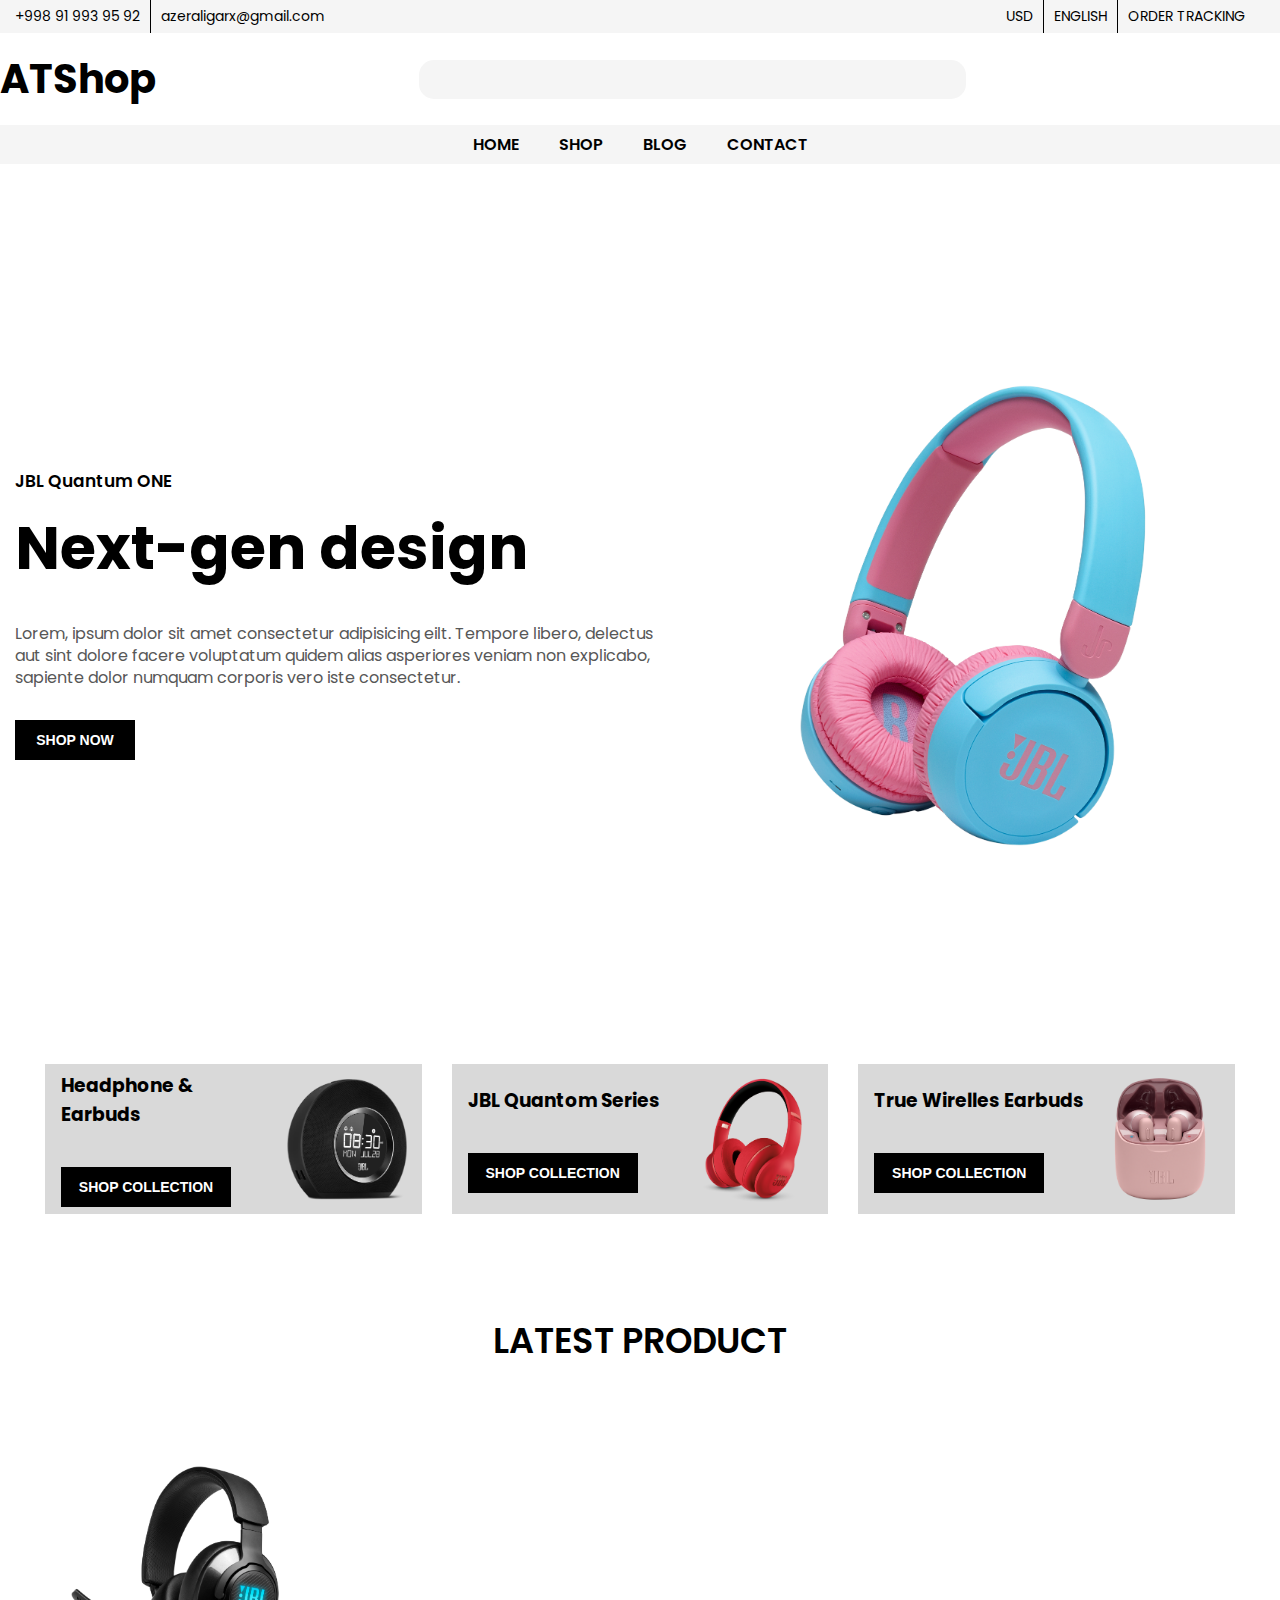
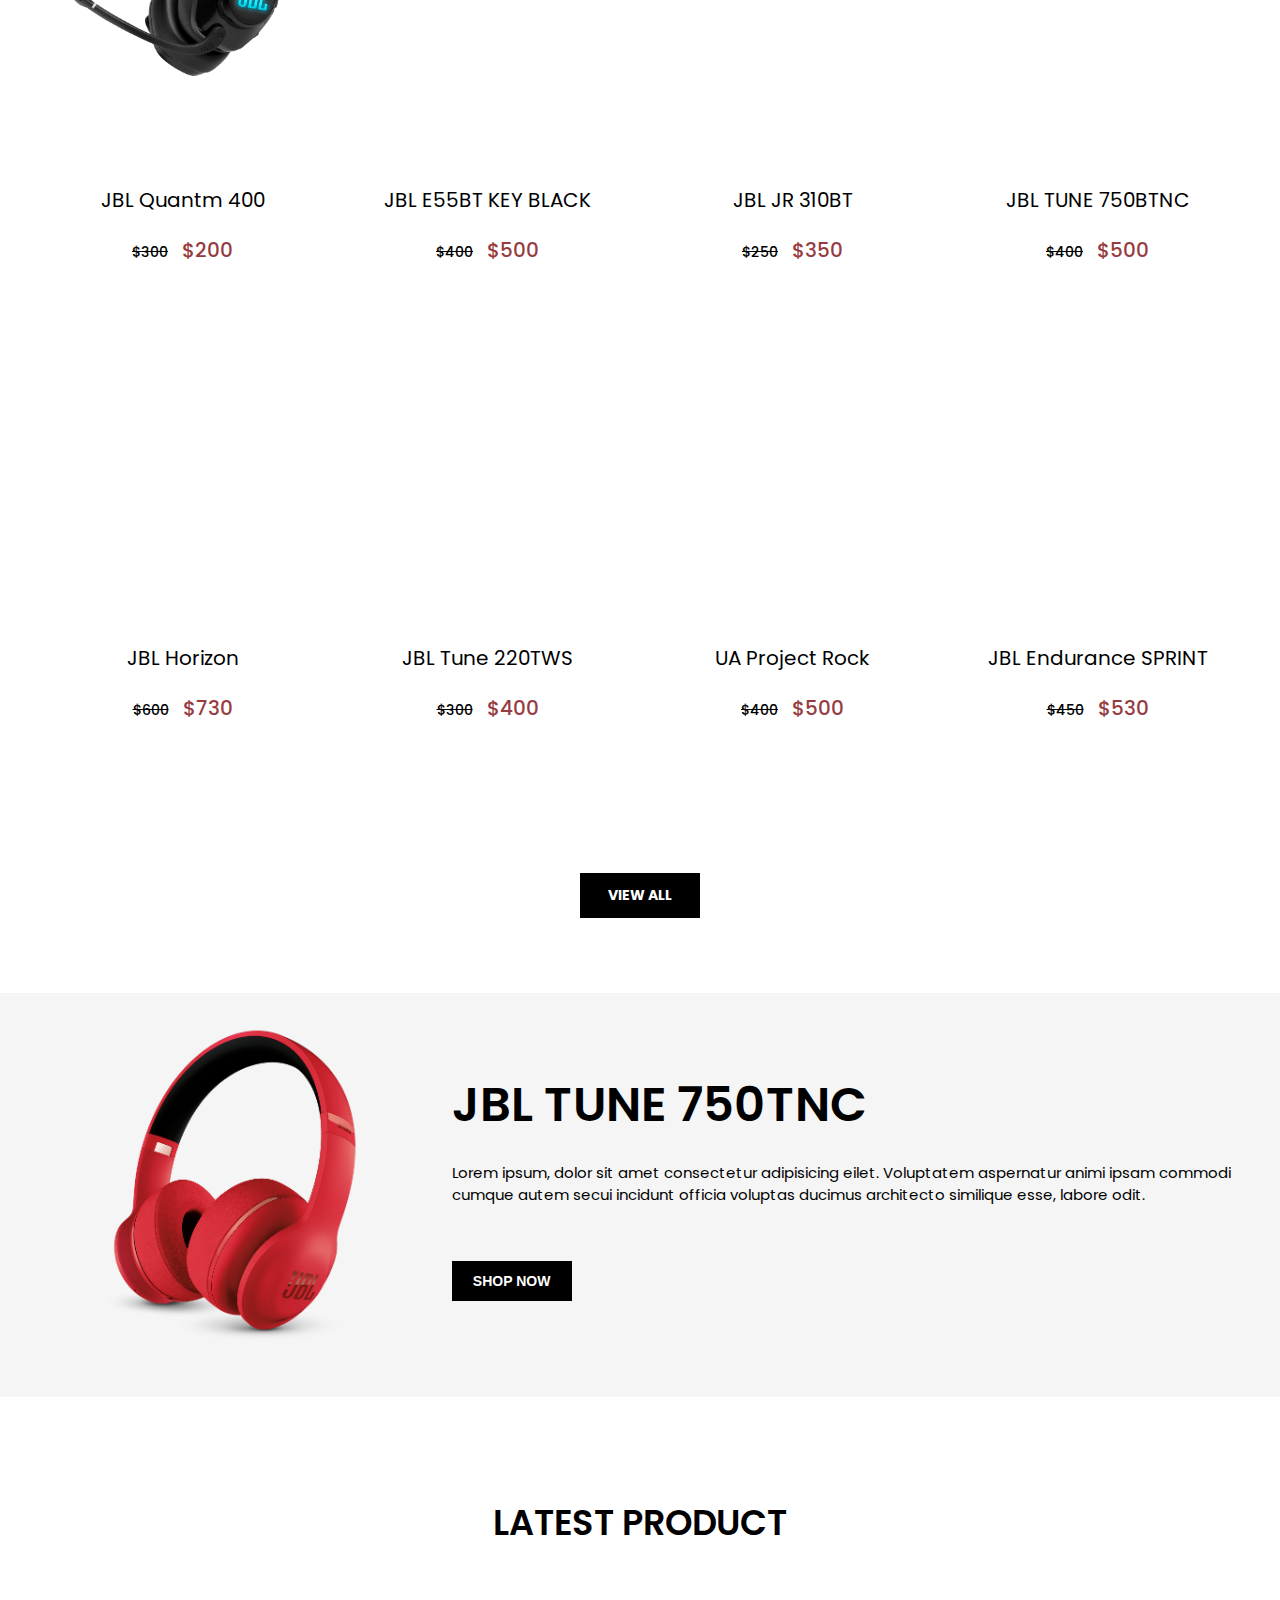
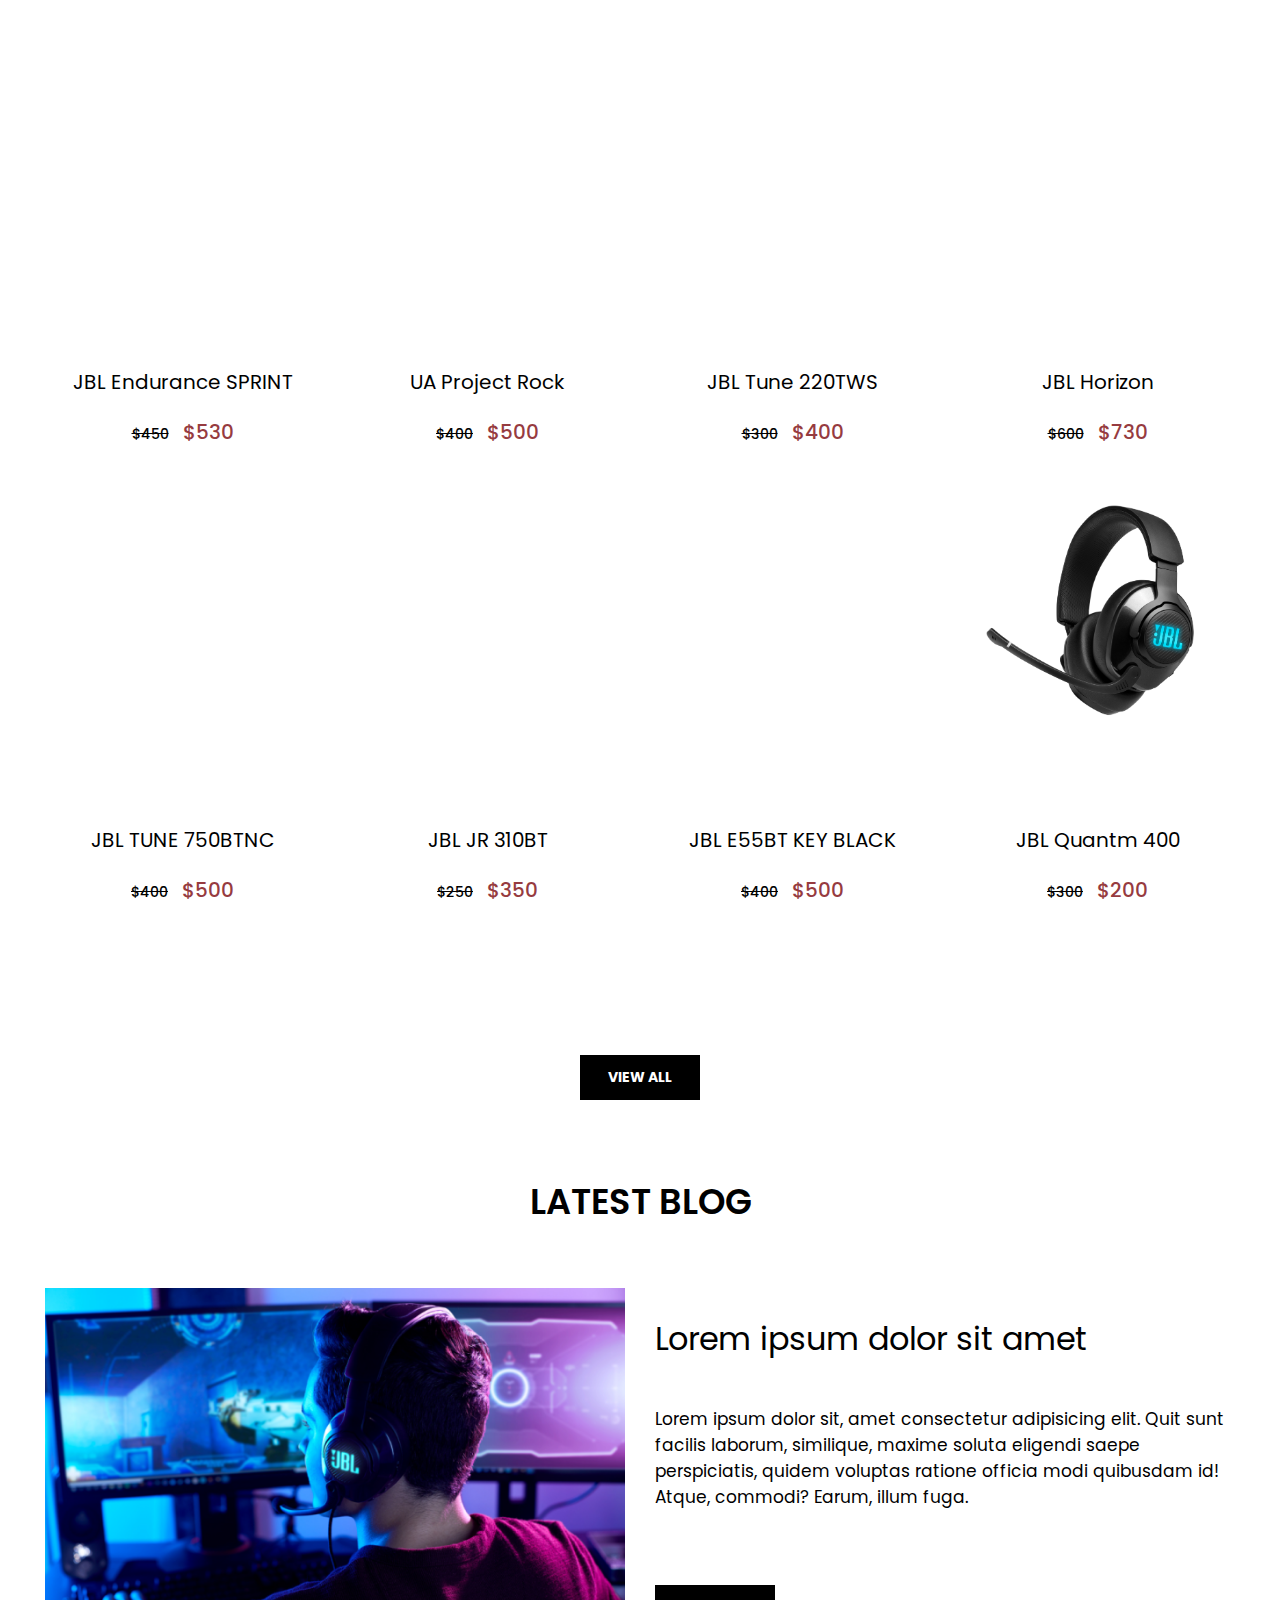
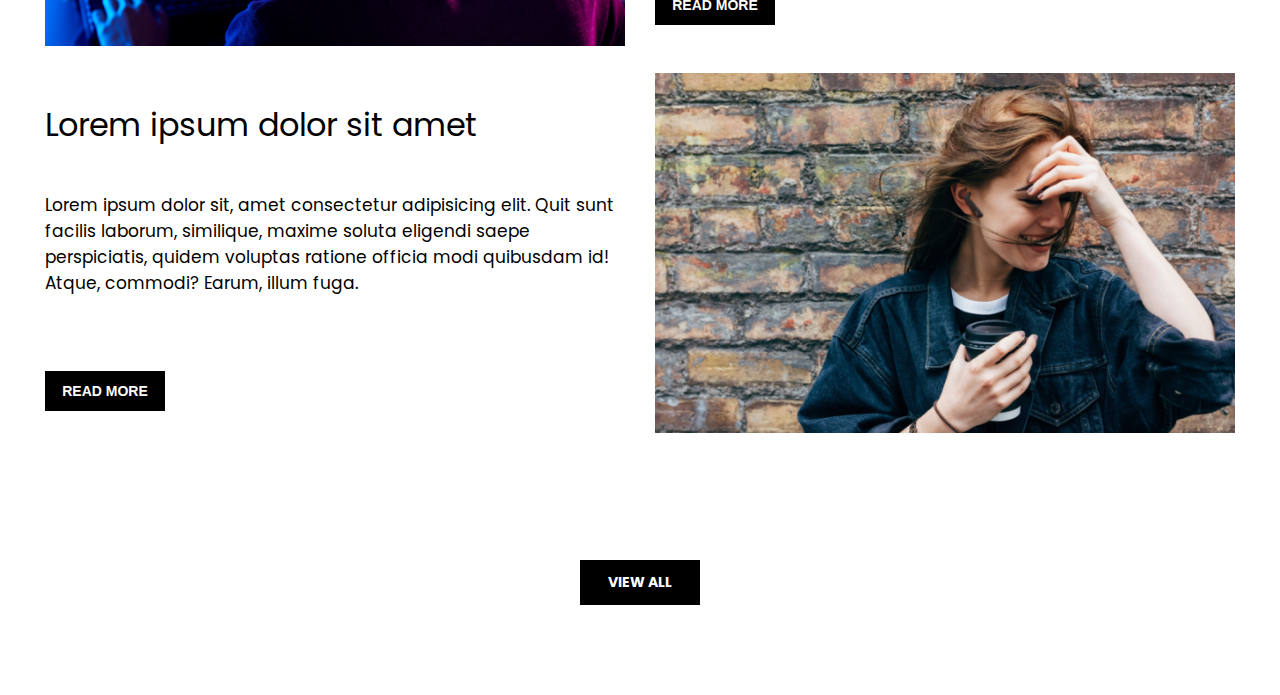
==== index.html @ 9bb75260 "Allproduct js start" ====
<!DOCTYPE html>
<html lang="en">
<head>
    <meta charset="UTF-8">
    <meta http-equiv="X-UA-Compatible" content="IE=edge">
    <meta name="viewport" content="width=device-width, initial-scale=1.0">
    <link rel="stylesheet" href="https://cdnjs.cloudflare.com/ajax/libs/font-awesome/6.4.0/css/all.min.css" integrity="sha512-iecdLmaskl7CVkqkXNQ/ZH/XLlvWZOJyj7Yy7tcenmpD1ypASozpmT/E0iPtmFIB46ZmdtAc9eNBvH0H/ZpiBw==" crossorigin="anonymous" referrerpolicy="no-referrer" />
    <link rel="stylesheet" href="css/style.css">
    <link rel="stylesheet" href="css/grid.css">
    <title>ATShop</title>
</head>
<body>
    <!-- ============================ Header start ========================= -->
    <header id="header">
        <div class="bg-second">
            <div class="top__header d-flex justfy-between align-center container">
                <ul class="list">
                    <li>
                        <a href="#!">+998 91 993 95 92</a>
                    </li>
                    <li>
                        <a href="#!">azeraligarx@gmail.com</a>
                    </li>
                </ul>
                <ul class="list">
                    <li class="dopdown">
                        <a href="#!">USD</a>
                        <i class="fa-solid fa-chevron-down"></i>
                        <ul class="dropdown__content">
                            <li><a href="#!">VND</a></li>
                            <li><a href="#!">JPN</a></li>
                            <li><a href="#!">EUR</a></li>
                        </ul>
                    </li>
                    <li class="dopdown">
                        <a href="#!">ENGLISH</a>
                        <i class="fa-solid fa-chevron-down"></i>
                        <ul class="dropdown__content">
                            <li><a href="#!">VETNAMESE</a></li>
                            <li><a href="#!">JAPANS</a></li>
                            <li><a href="#!">EUROPA</a></li>
                            <li><a href="#!">SPANISH</a></li>
                        </ul>
                    </li>
                    <li><a href="#!">ORDER TRACKING</a></li>
                </ul>
            </div>
        </div>
        <!-- -------------------- Header mid start ------------------- -->
        <div class="mid__header container d-flex justfy-between align-center">
            <a href="#!" class="logo">ATShop</a>
            <div class="search">
                <input type="text">
                <i class="fa-solid fa-magnifying-glass"></i>
            </div>
            <ul class="user__menu">
                <li><a href="#!"><i class="fa-sharp fa-regular fa-bell"></i></a></li>
                <li><a href="#!"><i class="fa-solid fa-user"></i></a></li>
                <li><a href="#!"><i class="fa-solid fa-cart-shopping"></i></a></li>
            </ul>
        </div>
        <!-- --------------------- Header bottom start -------------- -->
        <div class="bg-second">
            <div class="bottom__header container">
                <ul class="main__menu">
                    <li><a href="#!">home</a></li>
                    <li class="mega__dropdown">
                        <a href="#!">shop <i class="fa-solid fa-chevron-down"></i></a>
                        <div class="mega__content">
                            <div class="row">
                                <div class="col-3">
                                    <div class="box">
                                        <h3>Categories</h3>
                                        <ul>
                                            <li><a href="#!">Wireless</a></li>
                                            <li><a href="#!">Inear headphone</a></li>
                                            <li><a href="#!">Overear headphone</a></li>
                                            <li><a href="#!">sport headphone</a></li>
                                        </ul>
                                    </div>
                                </div>
                                <div class="col-3">
                                    <div class="box">
                                        <h3>Categories</h3>
                                        <ul>
                                            <li><a href="#!">Wireless</a></li>
                                            <li><a href="#!">Inear headphone</a></li>
                                            <li><a href="#!">Overear headphone</a></li>
                                            <li><a href="#!">sport headphone</a></li>
                                        </ul>
                                    </div>
                                </div>
                                <div class="col-3">
                                    <div class="box">
                                        <h3>Categories</h3>
                                        <ul>
                                            <li><a href="#!">Wireless</a></li>
                                            <li><a href="#!">Inear headphone</a></li>
                                            <li><a href="#!">Overear headphone</a></li>
                                            <li><a href="#!">sport headphone</a></li>
                                        </ul>
                                    </div>
                                </div>
                                <div class="col-3">
                                    <div class="box">
                                        <h3>Categories</h3>
                                        <ul>
                                            <li><a href="#!">Wireless</a></li>
                                            <li><a href="#!">Inear headphone</a></li>
                                            <li><a href="#!">Overear headphone</a></li>
                                            <li><a href="#!">sport headphone</a></li>
                                        </ul>
                                    </div>
                                </div>
                            </div>
                            <div class="row img-row">
                                <div class="col-3">
                                    <div class="box">
                                        <img src="/Images/nav-image/nav-image-1.png" alt="">
                                    </div>
                                </div>
                                <div class="col-3">
                                    <div class="box">
                                        <img src="/Images/nav-image/nav-image-2.png" alt="">
                                    </div>
                                </div>
                                <div class="col-3">
                                    <div class="box">
                                        <img src="/Images/nav-image/nav-image-3.png" alt="">
                                    </div>
                                </div>
                                <div class="col-3">
                                    <div class="box">
                                        <img src="/Images/nav-image/nav-image-4.png" alt="">
                                    </div>
                                </div>
                            </div>
                        </div>
                    </li>
                    <li><a href="#!">blog</a></li>
                    <li><a href="#!">contact</a></li>
                </ul>
            </div>
        </div>
    </header>
    <!-- ========================= Main start ============================= -->
    <main>
        <!-- ------------------ Slider start -------------------- -->
        <section id="slider">
            <div class="container">
                <div class="slide d-flex align-center">
                    <div class="slide__info">
                        <p class="slide__info-txt top-down transiton-delay-2">JBL Quantum ONE</p>
                        <h1 class="slide__info-title top-down transiton-delay-4">Lorem, ipsum.</h1>
                        <p class="slide__info-text top-down transiton-delay-6">Lorem, ipsum dolor sit amet consectetur adipisicing eilt. Tempore libero, delectus
                            aut sint dolore facere voluptatum quidem alias asperiores veniam non explicabo,
                            sapiente dolor numquam corporis vero iste consectetur.</p>
                        <button class="btn-flat top-down transiton-delay-8">shop now</button>
                    </div>
                    <div class="slide__img top-down">
                        <img src="Images/img-lg-red.webp" alt="">
                    </div>
                </div>
                <div class="slide active d-flex align-center">
                    <div class="slide__info">
                        <p class="slide__info-txt top-down transiton-delay-2">JBL Quantum ONE</p>
                        <h1 class="slide__info-title top-down transiton-delay-4">Next-gen design</h1>
                        <p class="slide__info-text top-down transiton-delay-6">Lorem, ipsum dolor sit amet consectetur adipisicing eilt. Tempore libero, delectus
                            aut sint dolore facere voluptatum quidem alias asperiores veniam non explicabo,
                            sapiente dolor numquam corporis vero iste consectetur.</p>
                        <button class="btn-flat top-down transiton-delay-8">shop now</button>
                    </div>
                    <div class="slide__img right-left">
                        <img src="Images/img-lg-blue.png" alt="">
                    </div>
                </div>
                <div class="slide  d-flex align-center">
                    <div class="slide__info">
                        <p class="slide__info-txt top-down transiton-delay-2">JBL Quantum ONE</p>
                        <h1 class="slide__info-title top-down transiton-delay-4">Consectetur Elit</h1>
                        <p class="slide__info-text top-down transiton-delay-6">Lorem, ipsum dolor sit amet consectetur adipisicing eilt. Tempore libero, delectus
                            aut sint dolore facere voluptatum quidem alias asperiores veniam non explicabo,
                            sapiente dolor numquam corporis vero iste consectetur.</p>
                        <button class="btn-flat top-down transiton-delay-8">shop now</button>
                    </div>
                    <div class="slide__img down-top">
                        <img src="Images/img-lg-black.png" alt="">
                    </div>
                </div>
            </div>
            <button class="slide__controll prev"><i class="fa-solid fa-chevron-left"></i></button>
            <button class="slide__controll next"><i class="fa-solid fa-chevron-right"></i></button>
        </section>
        <!-- --------------------- Promation start ------------------- -->
        <section class="promation">
            <div class="container">
                <div class="row">
                    <div class="col-4">
                        <div class="promation__box d-flex align-center justfy-between">
                            <div class="promation__text">
                                <h3>Headphone & Earbuds</h3>
                                <button class="btn-flat">SHOP COLLECTION</button>
                            </div>
                            <img src="Images/clock.png" alt="">
                        </div>
                    </div>
                    <div class="col-4">
                        <div class="promation__box d-flex align-center justfy-between">
                            <div class="promation__text">
                                <h3>JBL Quantom Series</h3>
                                <button class="btn-flat">SHOP COLLECTION</button>
                            </div>
                            <img src="Images/img-sm-red.png" alt="">
                        </div>
                    </div>
                    <div class="col-4">
                        <div class="promation__box d-flex align-center justfy-between">
                            <div class="promation__text">
                                <h3>True Wirelles Earbuds</h3>
                                <button class="btn-flat">SHOP COLLECTION</button>
                            </div>
                            <img src="Images/airpods.png" alt="">
                        </div>
                    </div>
                </div>
            </div>
        </section>
        <!-- ------------------- Product start --------------------- -->
        <section class="product">
            <div class="container">
                <h2 class="product__title title">LATEST PRODUCT</h2>
                <div class="row" id="latest-product">
                    <div class="col-3">
                        <div class="product__card">
                            <div class="product__card-img">
                                <img src="Images/products/earphone-quantum.png" alt="">
                                <img src="Images/products/earphone-quantum-hover.webp" alt="">
                            </div>
                            <div class="product__card-info">
                                <div class="product__card-btns">
                                    <button class="btn-flat product__card-btn">SHOP NOW</button>
                                    <button class="btn-flat product__card-btn"><i class="fa-solid fa-cart-shopping"></i></button>
                                    <button class="btn-flat product__card-btn"><i class="fa-solid fa-heart"></i></button>
                                </div>
                                <h4 class="product__card-name">JBL Quantm 400</h4>
                                <div class="product__card-price">
                                    <span><del>$300</del></span>
                                    <span class="current__price">$200</span>
                                </div>
                            </div>
                        </div>
                    </div>
                </div>
                <div class="product__footer">
                    <a href="#!" class="btn-flat">view all</a>
                </div>
            </div>
        </section>
        <!-- ------------------- Head phone start ----------------------- -->
        <section class="headphone">
            <div class="container">
                <div class="row align-center">
                    <div class="col-4">
                       <div class="headphone__image">
                        <img src="Images/img-sm-red.png" alt="">
                       </div> 
                    </div>
                    <div class="col-8">
                        <div class="headphone__desc">
                            <h2>JBL TUNE 750TNC</h2>
                            <p>Lorem ipsum, dolor sit amet consectetur adipisicing eilet. Voluptatem aspernatur animi
                                ipsam commodi cumque autem secui incidunt officia voluptas ducimus architecto
                                similique esse, labore odit.</p>
                            <button class="btn-flat">SHOP NOW</button>
                        </div>
                    </div>
                </div>
            </div>
        </section>
        <!-- ------------------- Product start --------------------- -->
        <section class="product">
            <div class="container">
                <h2 class="product__title title">LATEST PRODUCT</h2>
                <div class="row" id="best-product">
                    <div class="col-3">
                        <div class="product__card">
                            <div class="product__card-img">
                                <img src="Images/products/earphone-quantum.png" alt="">
                                <img src="Images/products/earphone-quantum-hover.webp" alt="">
                            </div>
                            <div class="product__card-info">
                                <div class="product__card-btns">
                                    <button class="btn-flat product__card-btn">SHOP NOW</button>
                                    <button class="btn-flat product__card-btn"><i class="fa-solid fa-cart-shopping"></i></button>
                                    <button class="btn-flat product__card-btn"><i class="fa-solid fa-heart"></i></button>
                                </div>
                                <h4 class="product__card-name">JBL Quantm 400</h4>
                                <div class="product__card-price">
                                    <span><del>$300</del></span>
                                    <span class="current__price">$200</span>
                                </div>
                            </div>
                        </div>
                    </div>
                </div>
                <div class="product__footer">
                    <a href="#!" class="btn-flat">view all</a>
                </div>
            </div>
        </section>
        <!-- -------------------- Blog start -------------------- -->
        <section class="blog">
            <div class="container">
                <h2 class="blog__title title">LATEST BLOG</h2>
                <div class="row align-center">
                    <div class="col-6">
                        <div class="blog__image">
                            <img src="Images/blog-image/img-1.png" alt="">
                        </div>
                    </div>
                    <div class="col-6">
                        <div class="blog__desc">
                            <h2>Lorem ipsum dolor sit amet</h2>
                            <p>Lorem ipsum dolor sit, amet consectetur adipisicing elit. Quit sunt
                                facilis    laborum,    similique,    maxime    soluta    eligendi    saepe
                                perspiciatis, quidem voluptas ratione officia modi quibusdam id!
                                Atque, commodi? Earum, illum fuga.</p>
                            <button class="blog__btn btn-flat">READ MORE</button>
                        </div>
                    </div>
                </div>
                <div class="row align-center">
                    <div class="col-6">
                        <div class="blog__desc">
                            <h2>Lorem ipsum dolor sit amet</h2>
                            <p>Lorem ipsum dolor sit, amet consectetur adipisicing elit. Quit sunt
                                facilis    laborum,    similique,    maxime    soluta    eligendi    saepe
                                perspiciatis, quidem voluptas ratione officia modi quibusdam id!
                                Atque, commodi? Earum, illum fuga.</p>
                            <button class="blog__btn btn-flat">READ MORE</button>
                        </div>
                    </div>
                    <div class="col-6">
                        <div class="blog__image">
                            <img src="Images/blog-image/img-2.png" alt="">
                        </div>
                    </div>
                </div>
                <div class="blog__footer">
                    <a href="#!" class="btn-flat">VIEW ALL</a>
                </div>
            </div>
        </section>
    </main>
    <script src="js/index.js"></script>
</body>
</html>
---- css/style.css ----
@import 'font.css';

:root {
    --Poppins: 'Poppins';
    --Inter: 'Inter';
    --black: #000;
    --white: #fff;
    --second-bg-color: #F5F5F5;
    --grey: #D9D9D9;
    --red: #963B40;
    --btn-bg: #000;
    --btn-border: #000;
    --all-product: #000000;
}

* {
    margin: 0;
    padding: 0;
    box-sizing: border-box;
}

body {
    font-family: var(--Poppins), sans-serif;
    position: relative;
    overflow-x: hidden;
}

a {
    text-decoration: none;
    display: inline-block;
}

ul {
    list-style: none;
}

img {
    max-width: 100%;
}

.container {
    max-width: 1320px;
    width: 100%;
    margin: 0 auto;
    padding: 0 15px;
    position: relative;
}

.bg-second {
    background: var(--second-bg-color);
}

.bg-main {
    background: var(--second-bg-color);
}

.btn-flat {
    max-width: 120px;
    width: 100%;
    padding: 10px 0;
    font-size: 14px;
    font-weight: 700;
    color: var(--white);
    text-transform: uppercase;
    background: var(--black);
    cursor: pointer;
    border: 2px solid var(--black);
    transition: .5s;
    text-align: center;
}

.btn-flat:hover {
    background: var(--white);
    color: var(--black);
    border: 2px solid var(--black);
}

.title {
    font-size: 35px;
    font-family: var(--Poppins);
    font-weight: 600;
    text-align: center;
    margin-bottom: 60px;
}

/* ============================= Header start ============================ */

.top__header ul {
    display: flex;
}

.top__header a {
    font-size: 14px;
    color: var(--black);
    padding: 6px 0;
}

ul.list>li {
    margin-right: 10px;
    padding-right: 10px;
    border-right: 1px solid var(--black);
}

ul.list>li:last-child {
    border-right: none;
}

.dopdown {
    position: relative;
}

.dopdown:hover .dropdown__content {
    top: 100%;
    opacity: 1;
    visibility: visible;
}

.dropdown__content {
    display: flex;
    background: var(--white);
    flex-direction: column;
    box-shadow: 0px 3px 30px rgba(0, 0, 0, 0.25);
    position: absolute;
    top: calc(100% + 10px);
    visibility: hidden;
    opacity: 0;
    transition: all .4s;
    z-index: 2;
}

.dropdown__content>li>a {
    padding: 5px 10px;
}

.dropdown__content>li>a:hover {
    color: var(--red);
}

/* ------------------------ Header mid start --------------------- */

.mid__header {
    padding: 16px 0;
}

.mid__header .logo {
    font-size: 40px;
    color: var(--black);
    font-weight: 700;
}

.mid__header .search {
    max-width: 547px;
    width: 100%;
    background: var(--second-bg-color);
    display: flex;
    align-items: center;
    padding: 12px 20px;
    border-radius: 15px;
}

.mid__header .search input {
    width: 100%;
    border: none;
    background: transparent;
    outline: none;
}

.mid__header .search i {
    font-size: 18px;
    color: #546171;
}

.user__menu {
    display: flex;
    column-gap: 26px;
}

.user__menu li i {
    font-size: 20px;
    color: var(--black);
}

/* ----------------------- Header bottom start --------------------- */

.bottom__header {
    display: flex;
    justify-content: center;
    padding: 7px 0;
}

.main__menu {
    display: flex;
}

.main__menu>li>a {
    color: var(--black);
    font-weight: 600;
    text-transform: uppercase;
    margin: 0 20px;
}

.mega__dropdown a i {
    transition: .5s;
}

.mega__content {
    position: absolute;
    top: calc(100% + 100px);
    visibility: hidden;
    background: var(--white);
    opacity: 0;
    left: 0;
    z-index: 2;
    width: 100%;
    box-shadow: 0px 3px 30px rgba(0, 0, 0, 0.25);
    padding: 45px 40px;
    transition: 500ms;
}

.mega__dropdown:hover .mega__content {
    visibility: visible;
    opacity: 1;
    top: 100%;
}

.mega__dropdown:hover a>i {
    transform: rotate(180deg);
}

.mega__content h3 {
    font-family: var(--Inter);
    font-weight: 600;
    font-size: 20px;
    margin-bottom: 30px;
}

.box>ul>li>a {
    font-family: var(--Inter);
    color: #313131;
    padding: 10px 0;
    text-transform: capitalize;
    border-bottom: 2px dashed #E9E9E9;
    transition: .2s ease-in-out;
}

.box>ul>li>a:hover {
    padding-left: 10px;
    color: var(--red);
    border-bottom: 2px dashed var(--red);
}

/* ======================================= Main start ================================= */

/* ------------------------ Slide start ------------------------- */

#slider {
    height: 100vh;
    position: relative;
}

#slider .container {
    height: 100%;
    position: relative;
}

.slide {
    position: absolute;
    visibility: hidden;
    overflow: hidden;
    height: 0;
}

.slide.active {
    visibility: visible;
    height: 100%;
}

.slide__info-txt {
    font-size: 17px;
    font-weight: 600;
}

.slide__info-title {
    font-size: 59px;
    margin: 10px 0 30px;
}

.slide__info-text {
    line-height: 22px;
    color: #575757;
    margin-bottom: 31px;
}

.slide__controll {
    position: absolute;
    top: 50%;
    transform: translateY(-50%);
    width: 38px;
    height: 38px;
    border-radius: 50%;
    font-size: 25px;
    border: none;
    cursor: pointer;
    transition: .5s;
}

#slider:hover .next {
    right: 75px;
}

#slider:hover .prev {
    left: 75px;
}

.next {
    right: -75px;
}

.prev {
    left: -75px;
}

/* --------------------- Animation ---------------------- */

.top-down {
    transform: translateY(-100%);
    opacity: 0;
    visibility: hidden;
    transition: 0.8s;
}

.slide.active .top-down {
    transform: translateY(0);
    opacity: 1;
    visibility: visible;
}

/* ----------------- */
.right-left {
    transform: translateX(-100%);
    opacity: 0;
    visibility: hidden;
    transition: 0.8s;
}

.slide.active .right-left {
    transform: translateX(0);
    opacity: 1;
    visibility: visible;
}

/* ------------------- */
.down-top {
    transform: translateY(100%);
    opacity: 0;
    visibility: hidden;
    transition: 0.8s;
}

.slide.active .down-top {
    transform: translateY(0);
    opacity: 1;
    visibility: visible;
}

.transiton-delay-2 {
    transition-delay: 0.2s;
}

.transiton-delay-4 {
    transition-delay: 0.4s;
}

.transiton-delay-6 {
    transition-delay: 0.6s;
}

.transiton-delay-8 {
    transition-delay: 0.8s;
}

/* --------------------------------- Promatoin start ----------------------------- */
.promation__box {
    background: var(--grey);
}

.promation__box img {
    width: 150px;
    height: 150px;
    object-fit: cover;
}

.promation__text {
    padding-left: 16px;
}

.promation__text h3 {
    margin-bottom: 38px;
}

.promation__text button {
    max-width: 170px;
    width: 100%;
}

/* ------------------------------- Product start -------------------------- */

.product {
    margin: 80px 0 75px;
}

.product__card-img {
    display: flex;
    align-items: center;
    justify-content: center;
    overflow: hidden;
    height: 308px;
}

.product__card-img img {
    max-height: 100%;
}

.product__card-img img:last-of-type {
    display: none;
}

.product__card:hover .product__card-img img:first-of-type {
    display: none;
}

.product__card:hover .product__card-img img:last-of-type {
    display: block;
}

.product__card-info {
    text-align: center;
}

.product__card-btns {
    display: flex;
    justify-content: center;
    column-gap: 5px;
    position: relative;
    transform: translateY(20px);
    visibility: hidden;
    opacity: 0;
    transition: all .3s ease-in-out;
}

.product__card:hover .product__card-btns {
    transform: translateY(0);
    visibility: visible;
    opacity: 1;
}

.product__card-btn:first-of-type {
    width: 120px;
    flex-shrink: 0;
}

.product__card-btn:nth-of-type(2),
.product__card-btn:last-of-type {
    width: 40px;
    flex-shrink: 0;
}

.product__card-name {
    padding-top: 10px;
    font-size: 20px;
    font-family: var(--Poppins);
    font-weight: 400;
    margin-bottom: 20px;
}

.product__card-price span del {
    font-size: 14px;
    font-weight: 500;
    margin-right: 10px;
}

.current__price {
    color: var(--red);
    font-size: 20px;
    font-weight: 500;
    font-family: var(--Poppins);
}

.product__footer {
    display: flex;
    justify-content: center;
    margin-top: 130px;
}

/* ------------------------------- Headphone start ------------------------------ */
.headphone {
    background: var(--second-bg-color);
    margin-bottom: 99px;
}

.headphone__desc h2 {
    font-weight: 600;
    font-size: 48px;
}

.headphone__desc p {
    font-size: 15px;
    line-height: 22px;
    margin: 21px 0 55px;
}

/* ----------------------------------- Blog start ----------------------------- */
.blog {
    margin-bottom: 90px;
}

.blog__desc h2 {
    font-size: 32px;
    font-weight: 400;
}

.blog__desc p {
    font-size: 17px;
    line-height: 26px;
    margin: 43px 0 75px;
}

.blog__footer {
    display: flex;
    justify-content: center;
    margin-top: 100px;
}

/* zzzzzzzzzzzzzzzzzzzzzzzzzzzzzzzzzzzzzzzz = All product = zzzzzzzzzzzzzzzzzzzzzzzzzzzzzzzzzzzzzzzzzzzzzzzzzzzzzzzz */
.allproduct {
    margin-top: 23px;
}
.allproduct-menu {
    display: flex;
}

.allproduct-menu li a{
    color: var(--all-product);
    padding: 10px;
}

.allproduct-menu li a i {
    color: #000;
}


/* =========================================All product images========================== */
.allproduct__banner {
    width: 420px;
}

.allproduct__images {
    display: flex;
    flex-direction: column;
    justify-content: center;
}
.allproduct__img {
    width: 80px;
    height: 90px;
    border: 1px solid var(--grey);
    margin: 0 15px;
    object-fit: cover;
}

.allproduct__imgs {
    display: flex;
}
---- css/grid.css ----
.d-flex {
    display: flex;
}

.row {
    display: flex;
    flex-wrap: wrap;
    margin: 0 15px;
}

.flex-column {
    flex-direction: column;
}

.justfy-center {
    justify-content: center;
}

.justfy-between {
    justify-content: space-between;
}

.align-center {
    align-items: center;
}

[class*="col-"] {
    padding: 0 15px;
    margin-bottom: 20px;
}

.col-1 {
    width: 8.33%;
}
.col-2 {
    width: 16.66%;
}
.col-3 {
    width: 25%;
}
.col-4 {
    width: 33.33%;
}
.col-5 {
    width: 41.66%;
}
.col-6 {
    width: 50%;
}
.col-7 {
    width: 58.33%;
}
.col-8 {
    width: 66.66%;
}
.col-9 {
    width: 75%;
}
.col-10 {
    width: 83.33%;
}
.col-11 {
    width: 91.66%;
}
.col-12 {
    width: 100%;
}
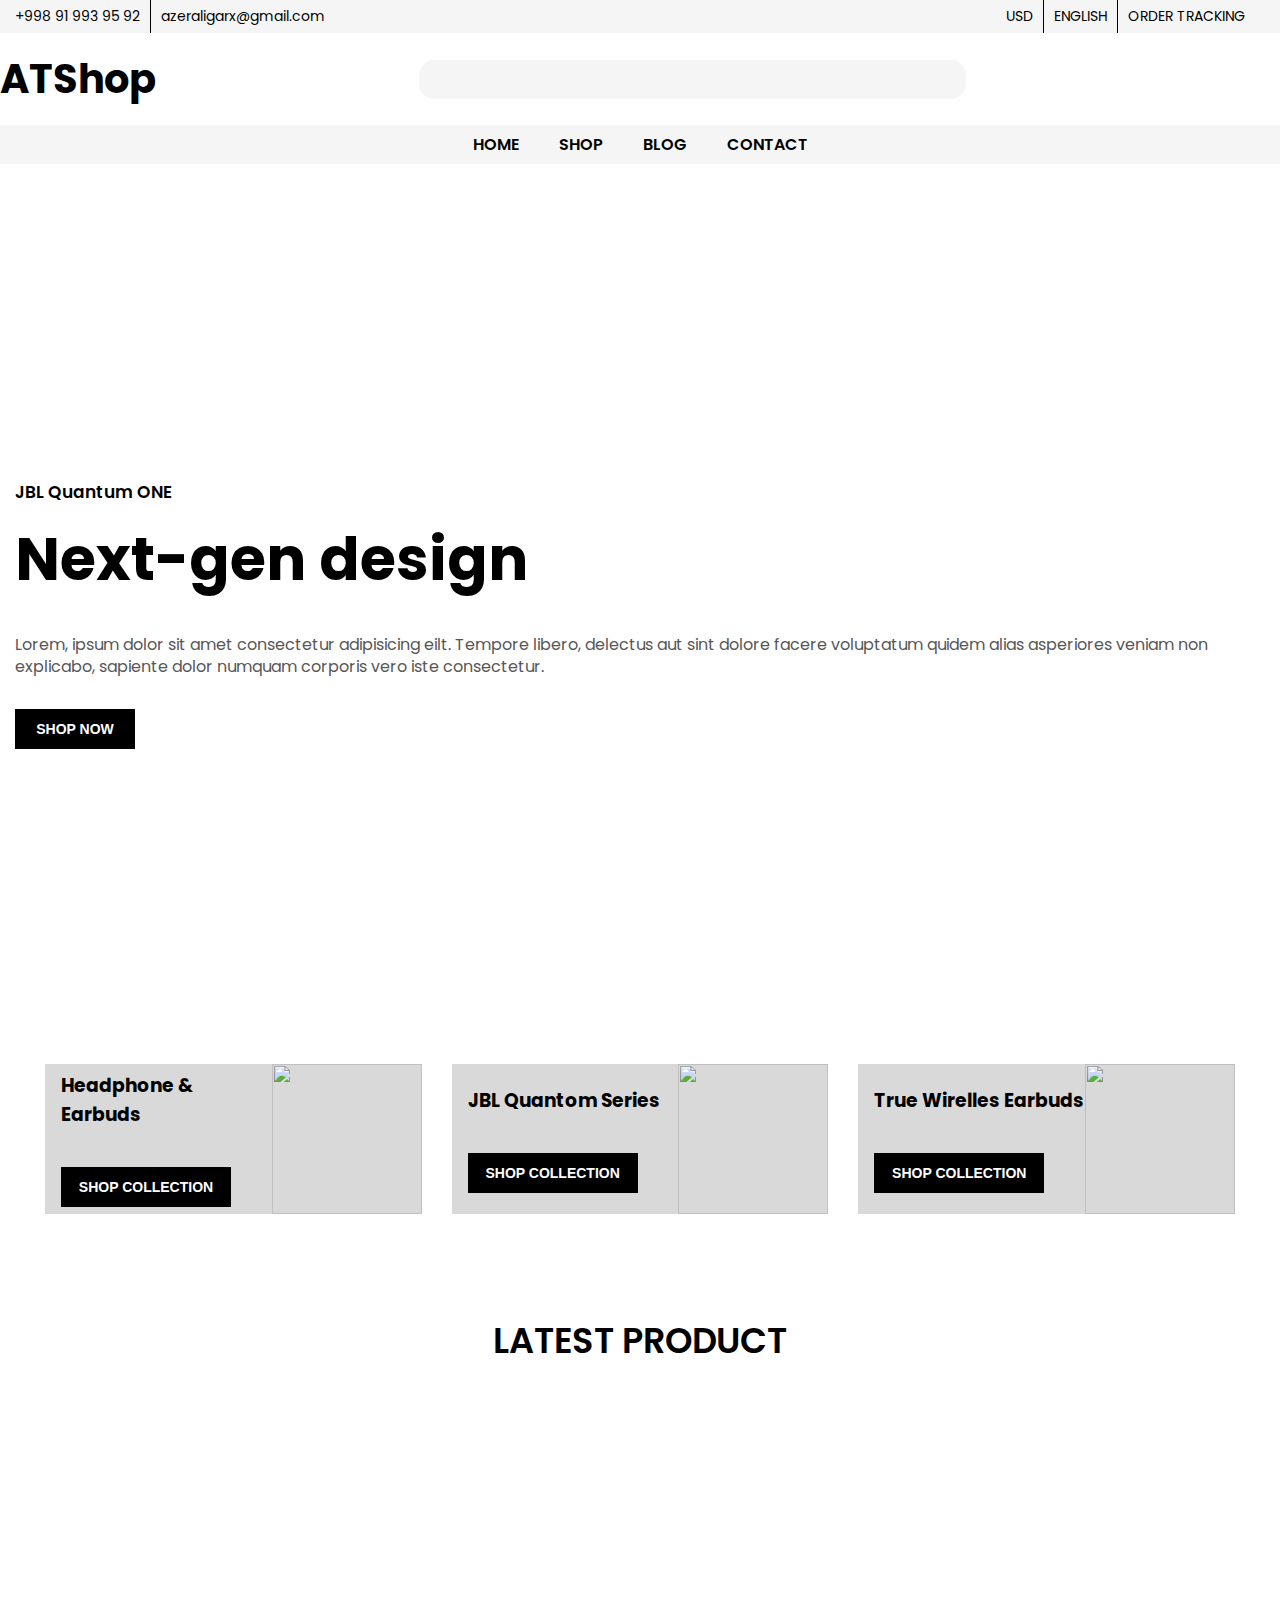
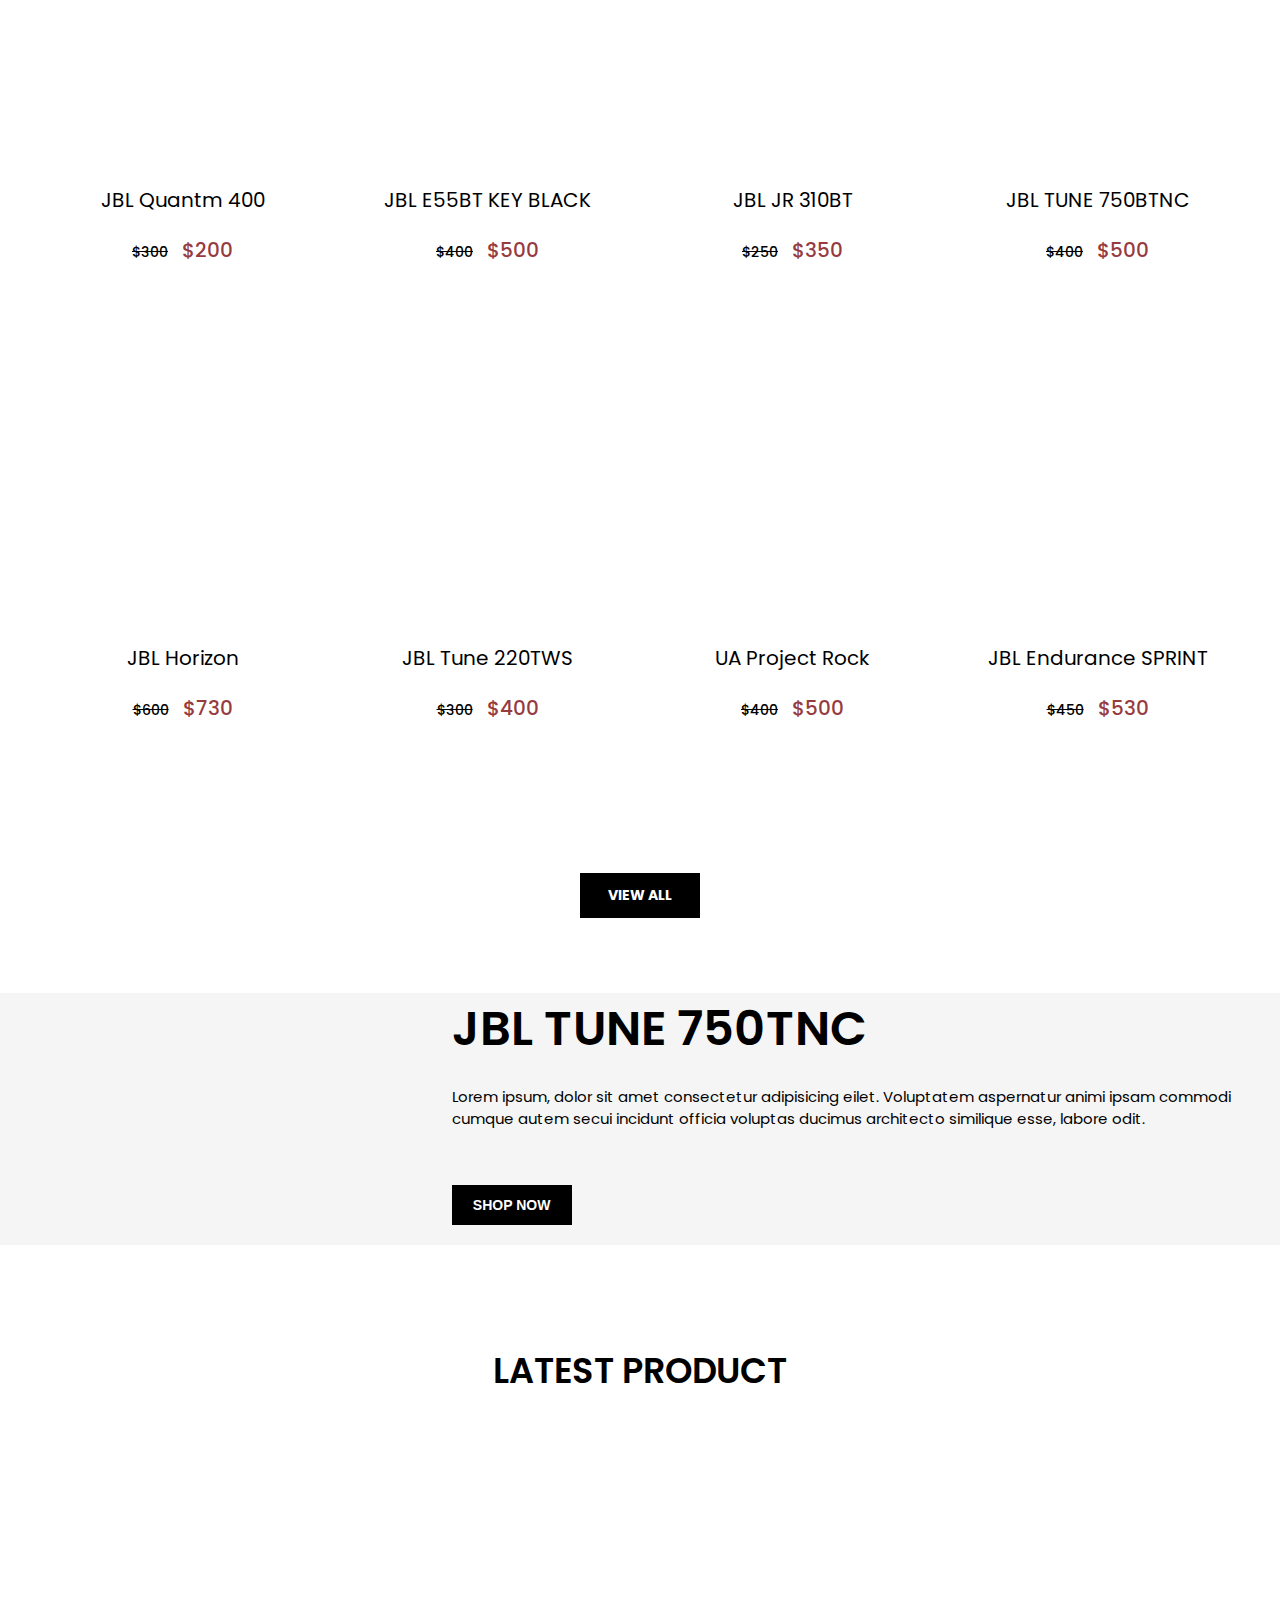
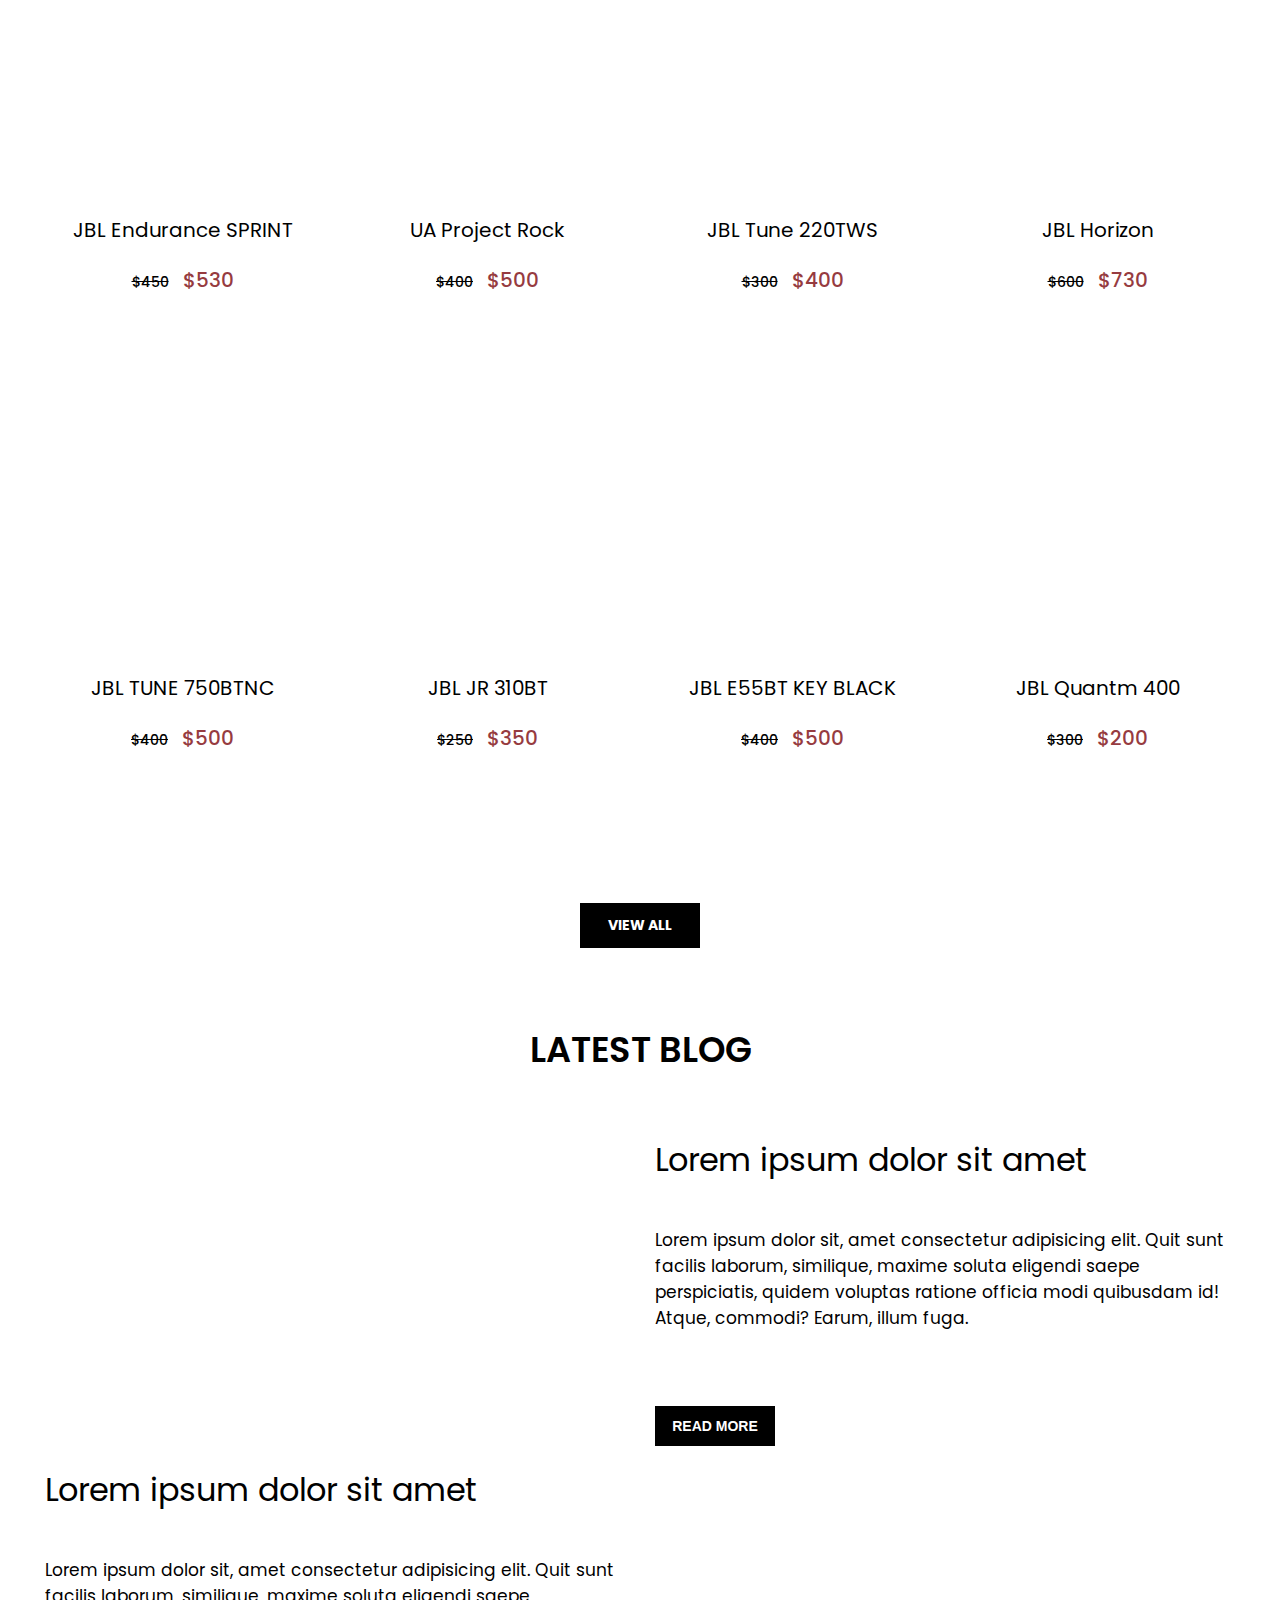
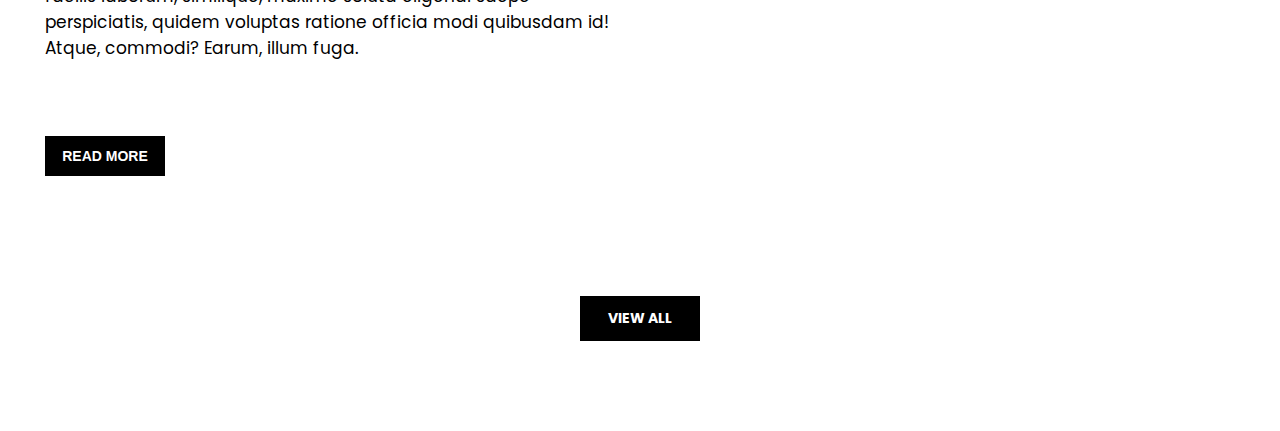
==== commit e7cde6e4: "allproduct images end" ====
--- a/index.html
+++ b/index.html
@@ -116,22 +116,22 @@
                             <div class="row img-row">
                                 <div class="col-3">
                                     <div class="box">
-                                        <img src="/Images/nav-image/nav-image-1.png" alt="">
-                                    </div>
-                                </div>
-                                <div class="col-3">
-                                    <div class="box">
-                                        <img src="/Images/nav-image/nav-image-2.png" alt="">
-                                    </div>
-                                </div>
-                                <div class="col-3">
-                                    <div class="box">
-                                        <img src="/Images/nav-image/nav-image-3.png" alt="">
-                                    </div>
-                                </div>
-                                <div class="col-3">
-                                    <div class="box">
-                                        <img src="/Images/nav-image/nav-image-4.png" alt="">
+                                        <img src="/project1/Images/nav-image/nav-image-1.png" alt="">
+                                    </div>
+                                </div>
+                                <div class="col-3">
+                                    <div class="box">
+                                        <img src="/project1/Images/nav-image/nav-image-2.png" alt="">
+                                    </div>
+                                </div>
+                                <div class="col-3">
+                                    <div class="box">
+                                        <img src="/project1/Images/nav-image/nav-image-3.png" alt="">
+                                    </div>
+                                </div>
+                                <div class="col-3">
+                                    <div class="box">
+                                        <img src="/project1/Images/nav-image/nav-image-4.png" alt="">
                                     </div>
                                 </div>
                             </div>
@@ -158,7 +158,7 @@
                         <button class="btn-flat top-down transiton-delay-8">shop now</button>
                     </div>
                     <div class="slide__img top-down">
-                        <img src="Images/img-lg-red.webp" alt="">
+                        <img src="/project1/Images/img-lg-red.webp" alt="">
                     </div>
                 </div>
                 <div class="slide active d-flex align-center">
@@ -171,7 +171,7 @@
                         <button class="btn-flat top-down transiton-delay-8">shop now</button>
                     </div>
                     <div class="slide__img right-left">
-                        <img src="Images/img-lg-blue.png" alt="">
+                        <img src="/project1/Images/img-lg-blue.png" alt="">
                     </div>
                 </div>
                 <div class="slide  d-flex align-center">
@@ -184,7 +184,7 @@
                         <button class="btn-flat top-down transiton-delay-8">shop now</button>
                     </div>
                     <div class="slide__img down-top">
-                        <img src="Images/img-lg-black.png" alt="">
+                        <img src="/project1/Images/img-lg-black.png" alt="">
                     </div>
                 </div>
             </div>
@@ -201,7 +201,7 @@
                                 <h3>Headphone & Earbuds</h3>
                                 <button class="btn-flat">SHOP COLLECTION</button>
                             </div>
-                            <img src="Images/clock.png" alt="">
+                            <img src="/project1/Images/clock.png" alt="">
                         </div>
                     </div>
                     <div class="col-4">
@@ -210,7 +210,7 @@
                                 <h3>JBL Quantom Series</h3>
                                 <button class="btn-flat">SHOP COLLECTION</button>
                             </div>
-                            <img src="Images/img-sm-red.png" alt="">
+                            <img src="/project1/Images/img-sm-red.png" alt="">
                         </div>
                     </div>
                     <div class="col-4">
@@ -219,7 +219,7 @@
                                 <h3>True Wirelles Earbuds</h3>
                                 <button class="btn-flat">SHOP COLLECTION</button>
                             </div>
-                            <img src="Images/airpods.png" alt="">
+                            <img src="/project1/Images/airpods.png" alt="">
                         </div>
                     </div>
                 </div>
@@ -233,8 +233,8 @@
                     <div class="col-3">
                         <div class="product__card">
                             <div class="product__card-img">
-                                <img src="Images/products/earphone-quantum.png" alt="">
-                                <img src="Images/products/earphone-quantum-hover.webp" alt="">
+                                <img src="/project1/Images/products/earphone-quantum.png" alt="">
+                                <img src="/project1/Images/products/earphone-quantum-hover.webp" alt="">
                             </div>
                             <div class="product__card-info">
                                 <div class="product__card-btns">
@@ -262,7 +262,7 @@
                 <div class="row align-center">
                     <div class="col-4">
                        <div class="headphone__image">
-                        <img src="Images/img-sm-red.png" alt="">
+                        <img src="/project1/Images/img-sm-red.png" alt="">
                        </div> 
                     </div>
                     <div class="col-8">
@@ -285,8 +285,8 @@
                     <div class="col-3">
                         <div class="product__card">
                             <div class="product__card-img">
-                                <img src="Images/products/earphone-quantum.png" alt="">
-                                <img src="Images/products/earphone-quantum-hover.webp" alt="">
+                                <img src="/project1/Images/products/earphone-quantum.png" alt="">
+                                <img src="/project1/Images/products/earphone-quantum-hover.webp" alt="">
                             </div>
                             <div class="product__card-info">
                                 <div class="product__card-btns">
@@ -315,7 +315,7 @@
                 <div class="row align-center">
                     <div class="col-6">
                         <div class="blog__image">
-                            <img src="Images/blog-image/img-1.png" alt="">
+                            <img src="/project1/Images/blog-image/img-1.png" alt="">
                         </div>
                     </div>
                     <div class="col-6">
@@ -342,7 +342,7 @@
                     </div>
                     <div class="col-6">
                         <div class="blog__image">
-                            <img src="Images/blog-image/img-2.png" alt="">
+                            <img src="/project1/Images/blog-image/img-2.png" alt="">
                         </div>
                     </div>
                 </div>
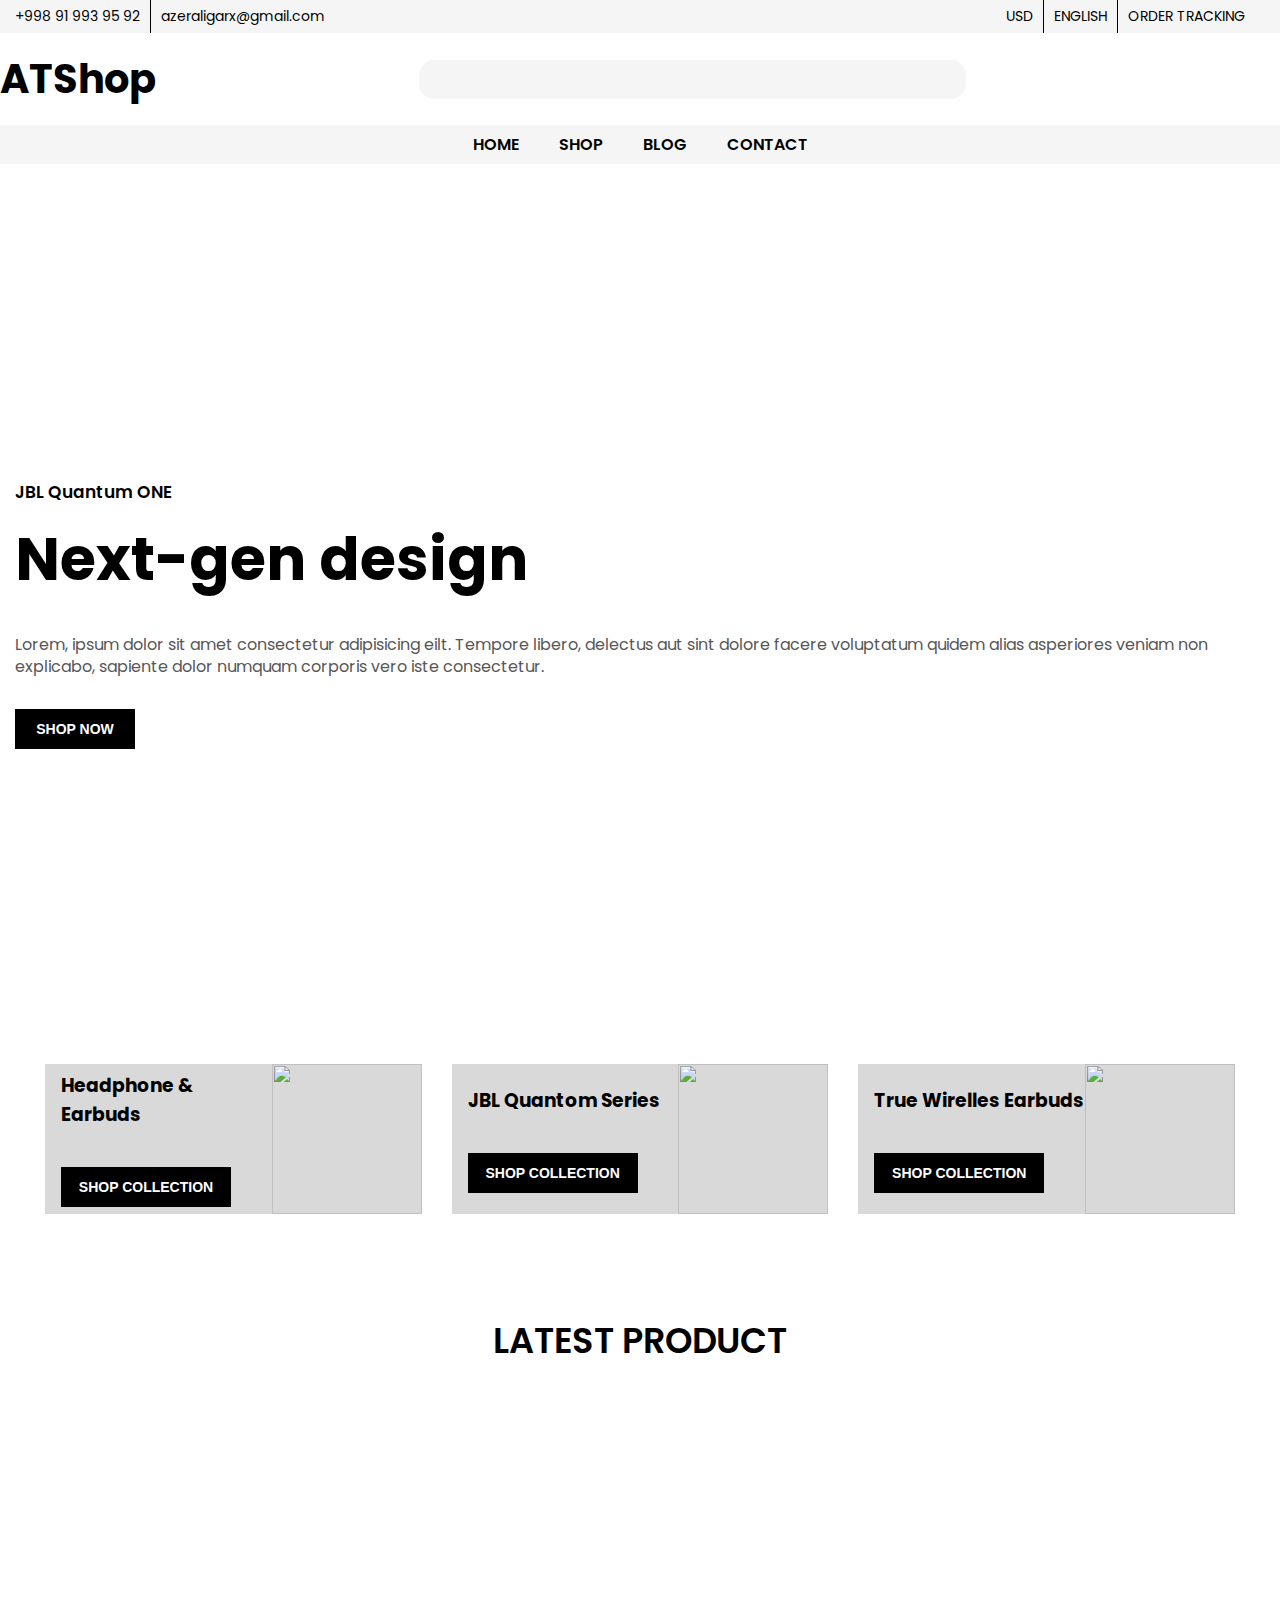
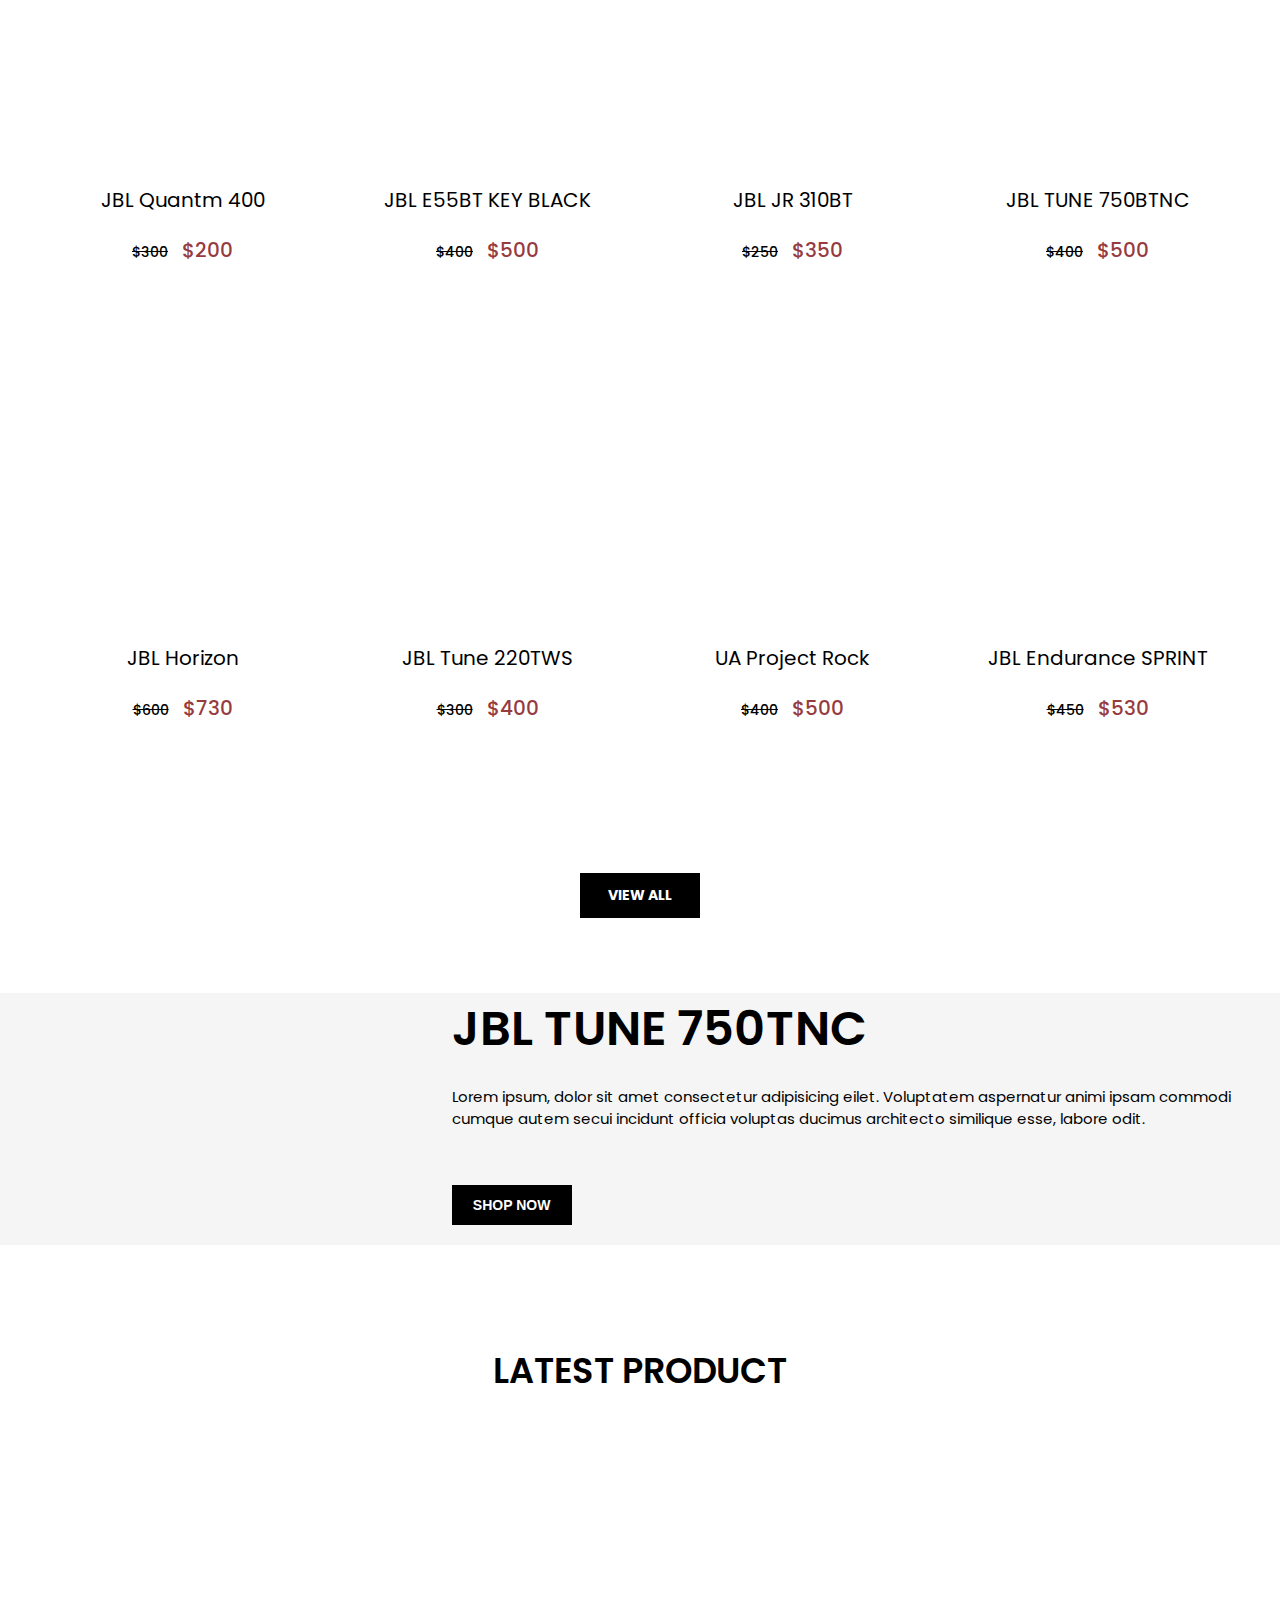
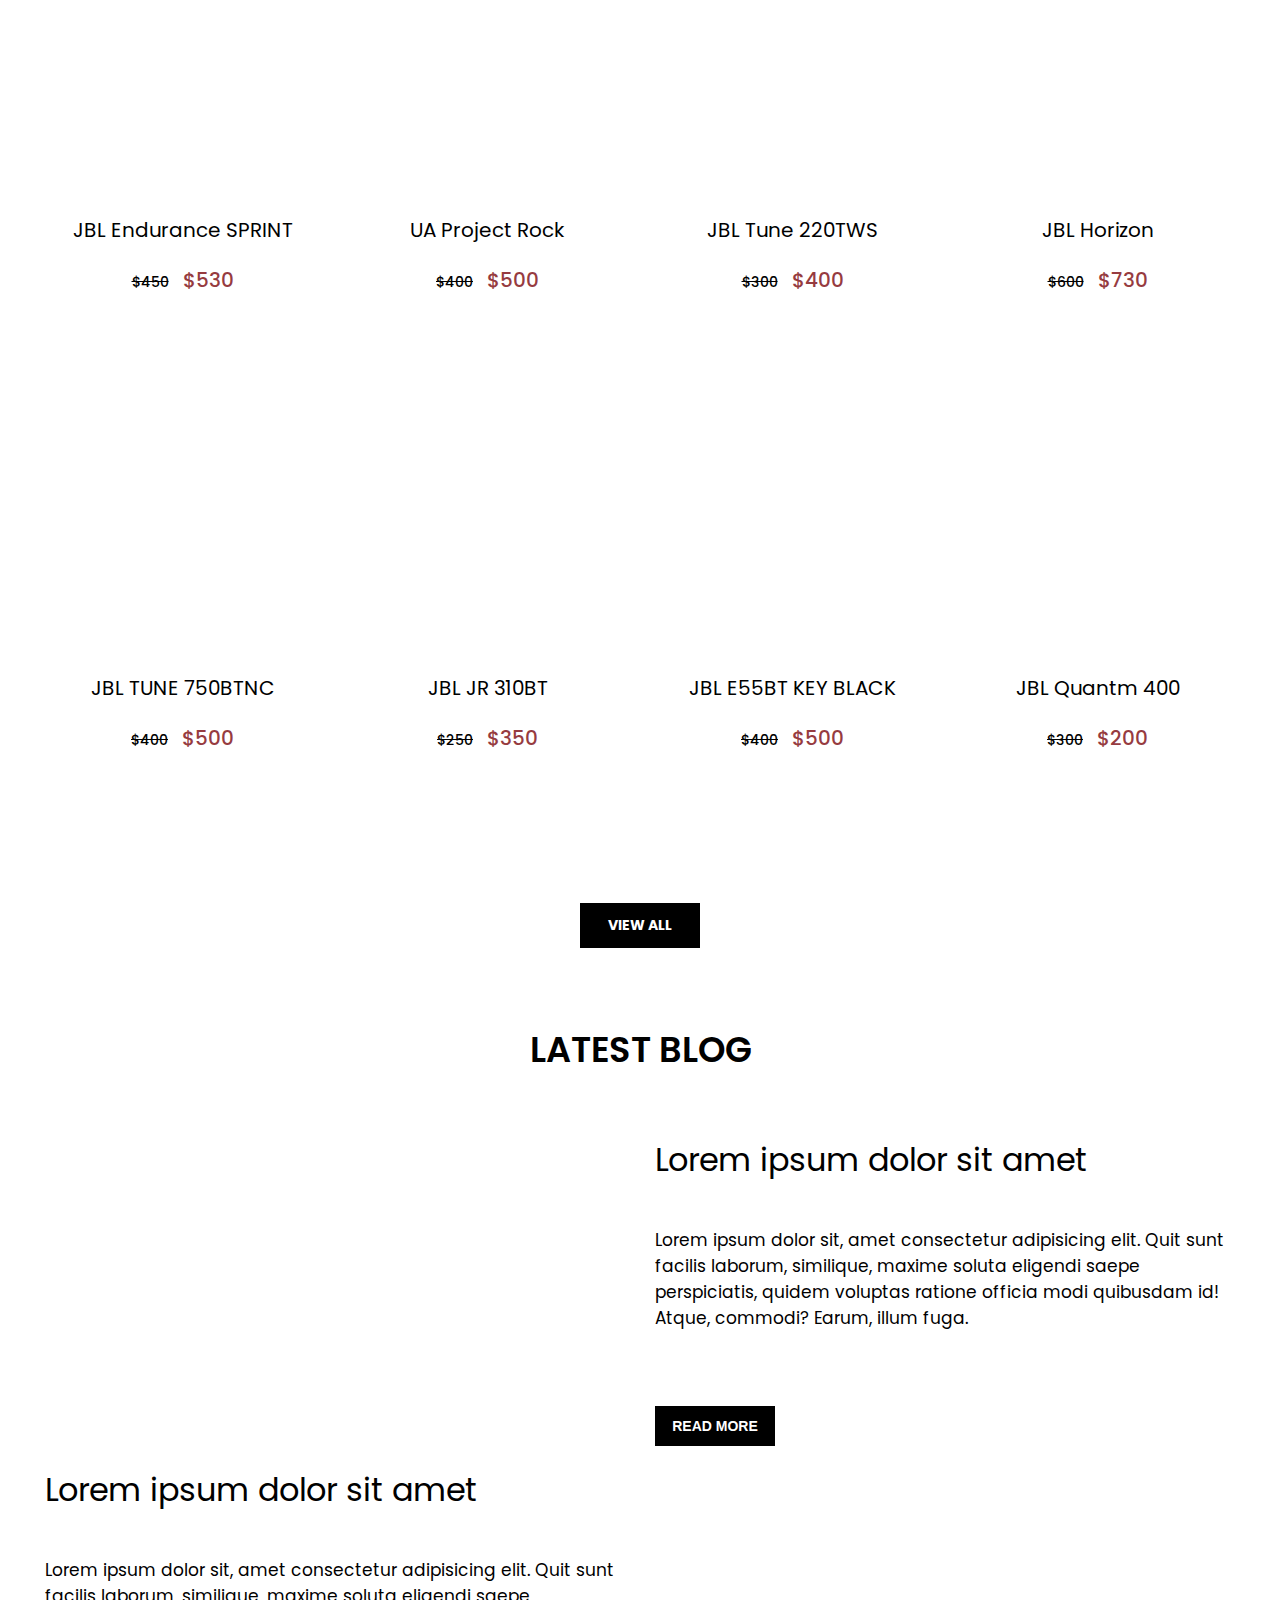
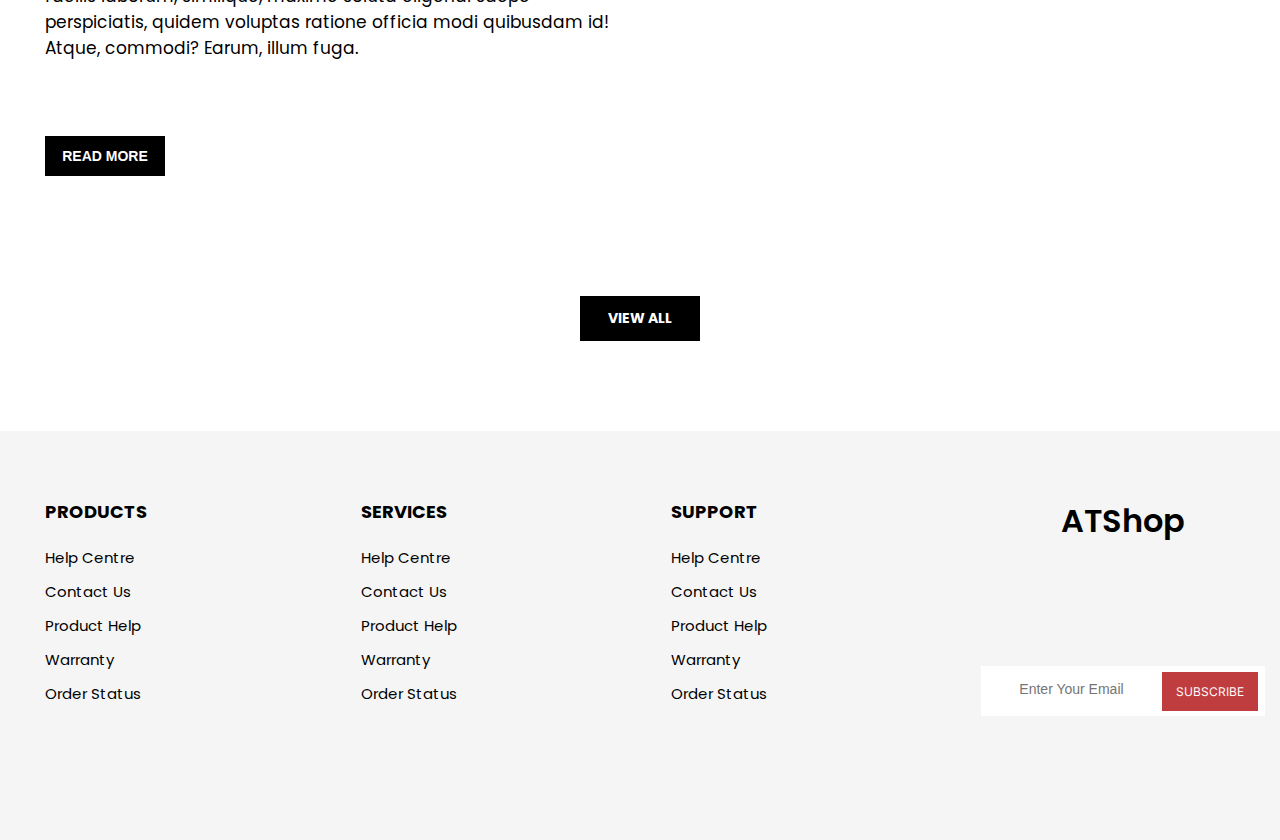
==== commit d019a0bb: "Footer end" ====
--- a/index.html
+++ b/index.html
@@ -352,6 +352,68 @@
             </div>
         </section>
     </main>
+   <!-- ======================= Footer section start ======================-->
+   <footer id="footer">
+    <section class="footer">
+        <div class="container">
+            <div class="footer__nav">
+              
+
+                    <ul class="footer__nav-list">
+                        <h3 class="nav__list-title">PRODUCTS</h3>
+                        <li class="footer__nav-item"><a href="#!" class="footer__nav-link">Help Centre</a></li>
+                        <li class="footer__nav-item"><a href="#!" class="footer__nav-link">Contact Us</a></li>
+                        <li class="footer__nav-item"><a href="#!" class="footer__nav-link">Product Help</a></li>
+                        <li class="footer__nav-item"><a href="#!" class="footer__nav-link">Warranty</a></li>
+                        <li class="footer__nav-item"><a href="#!" class="footer__nav-link">Order Status</a></li>
+                    </ul>
+                    
+                    <ul class="footer__nav-list">
+                        <h3 class="nav__list-title">SERVICES</h3>
+                        <li class="footer__nav-item"><a href="#!" class="footer__nav-link">Help Centre</a></li>
+                        <li class="footer__nav-item"><a href="#!" class="footer__nav-link">Contact Us</a></li>
+                        <li class="footer__nav-item"><a href="#!" class="footer__nav-link">Product Help</a></li>
+                        <li class="footer__nav-item"><a href="#!" class="footer__nav-link">Warranty</a></li>
+                        <li class="footer__nav-item"><a href="#!" class="footer__nav-link">Order Status</a></li>
+                    </ul>
+                    
+                    <ul class="footer__nav-list">
+                        <h3 class="nav__list-title">SUPPORT</h3>
+                        <li class="footer__nav-item"><a href="#!" class="footer__nav-link">Help Centre</a></li>
+                        <li class="footer__nav-item"><a href="#!" class="footer__nav-link">Contact Us</a></li>
+                        <li class="footer__nav-item"><a href="#!" class="footer__nav-link">Product Help</a></li>
+                        <li class="footer__nav-item"><a href="#!" class="footer__nav-link">Warranty</a></li>
+                        <li class="footer__nav-item"><a href="#!" class="footer__nav-link">Order Status</a></li>
+                    </ul>
+              
+               <div class="right__section">
+                
+                <a href="#!" class="footer__logo">ATShop</a>
+                <div class="net__sites">
+
+                    <a href="" class="net__site"><i class="fa-brands fa-facebook"></i></a>
+                    <a href="" class="net__site"><i class="fa-brands fa-instagram"></i></a>
+                    <a href="" class="net__site"><i class="fa-brands fa-youtube"></i></a>
+                    <a href="" class="net__site"><i class="fa-brands fa-twitter"></i></a>
+                </div>
+
+                <div class="input__section">
+
+                    <form>
+                        
+                        <input type="email" id="email" name="email" placeholder="Enter your email">
+                        
+                    </form>
+                    <button class="footer__btn">Subscribe</button>
+                </div>
+               </div>
+
+              
+
+            </div>
+        </div>
+    </section>
+</footer>
     <script src="js/index.js"></script>
 </body>
 </html>--- a/css/style.css
+++ b/css/style.css
@@ -542,6 +542,7 @@
 .allproduct-menu li a{
     color: var(--all-product);
     padding: 10px;
+    font-size: 15px;
 }
 
 .allproduct-menu li a i {
@@ -569,4 +570,131 @@
 
 .allproduct__imgs {
     display: flex;
+}
+
+/* =========================================allproduct right====================== */
+.allproduct__main-title {
+    font-size: 25px;
+    font-weight: 500;
+    margin-bottom: 25px;
+}
+.reted {
+    margin-bottom: 34px;
+}
+.reted i {
+    color: #FFC700;
+}
+
+.allproduct__main-title2 {
+    font-size: 17px;
+    font-weight: 500;
+    color:#7C7B7B;
+    margin-bottom: 25px;
+}
+
+.allproduct__main-title2 span {
+    color: var(--black);
+}
+
+.allproduct__main-text {
+    font-size: 16px;
+    color: var(--black);
+    margin-bottom: 23px;
+}
+
+.allproduct__main-txt {
+    font-size: 29px;
+    color: #D94242;
+    margin-bottom: 30px;
+}
+
+.allproduct__right-btns {
+    display: flex;
+    align-items: center;
+    column-gap: 12px;
+    margin-bottom: 30px;
+}
+
+.allproduct__right-btns button {
+    width: 29px;
+    height: 29px;
+    background: var(--grey);
+    border: none;
+    border-radius: 50%;
+    font-size: 25px;
+}
+
+/* ======================== Footer section start ========================== */
+
+.footer {
+    background: var(--second-bg-color);
+}
+
+.footer__nav{
+    display: flex;
+    justify-content: space-between;
+    align-items: center;
+    padding: 66px 0 124px 30px;
+
+}
+
+.nav__list-title{
+    font-size: 18px;
+    line-height: 27px;
+    margin-bottom: 20px;
+}
+
+.footer__nav-link{
+    color: var(--black);
+    font-size: 15px;
+    line-height: 22px;
+    margin-bottom: 10px;
+
+}
+
+.right__section{
+    display: flex;
+    flex-direction: column;
+    align-items: center;
+    gap: 45px;
+}
+
+.footer__logo{
+    font-size: 32px;
+    color: var(--black);
+    font-weight: 600;
+}
+
+.net__site{
+    margin: 12px;
+    color: var(--black);
+}
+
+.input__section{
+    /* padding: 16px 0 19px 17px; */
+    background: var(--white);
+    display: flex;
+}
+#email{
+    border: none;
+    font-size: 14px;
+    line-height: 15px;
+    text-transform: capitalize;
+    text-align: center;
+    margin-top: 16px;
+    outline: none;
+}
+
+.footer__btn{
+   font-size: 12px;
+   width: 96px;
+   height: 39px;
+   margin: 6px 7px 5px 0;
+   background: #BF3D3F;
+   border: none;
+   color: var(--white);
+   font-family: var(--Inter);
+   font-size: 12px;
+   font-weight: 400;
+   text-transform: uppercase;
 }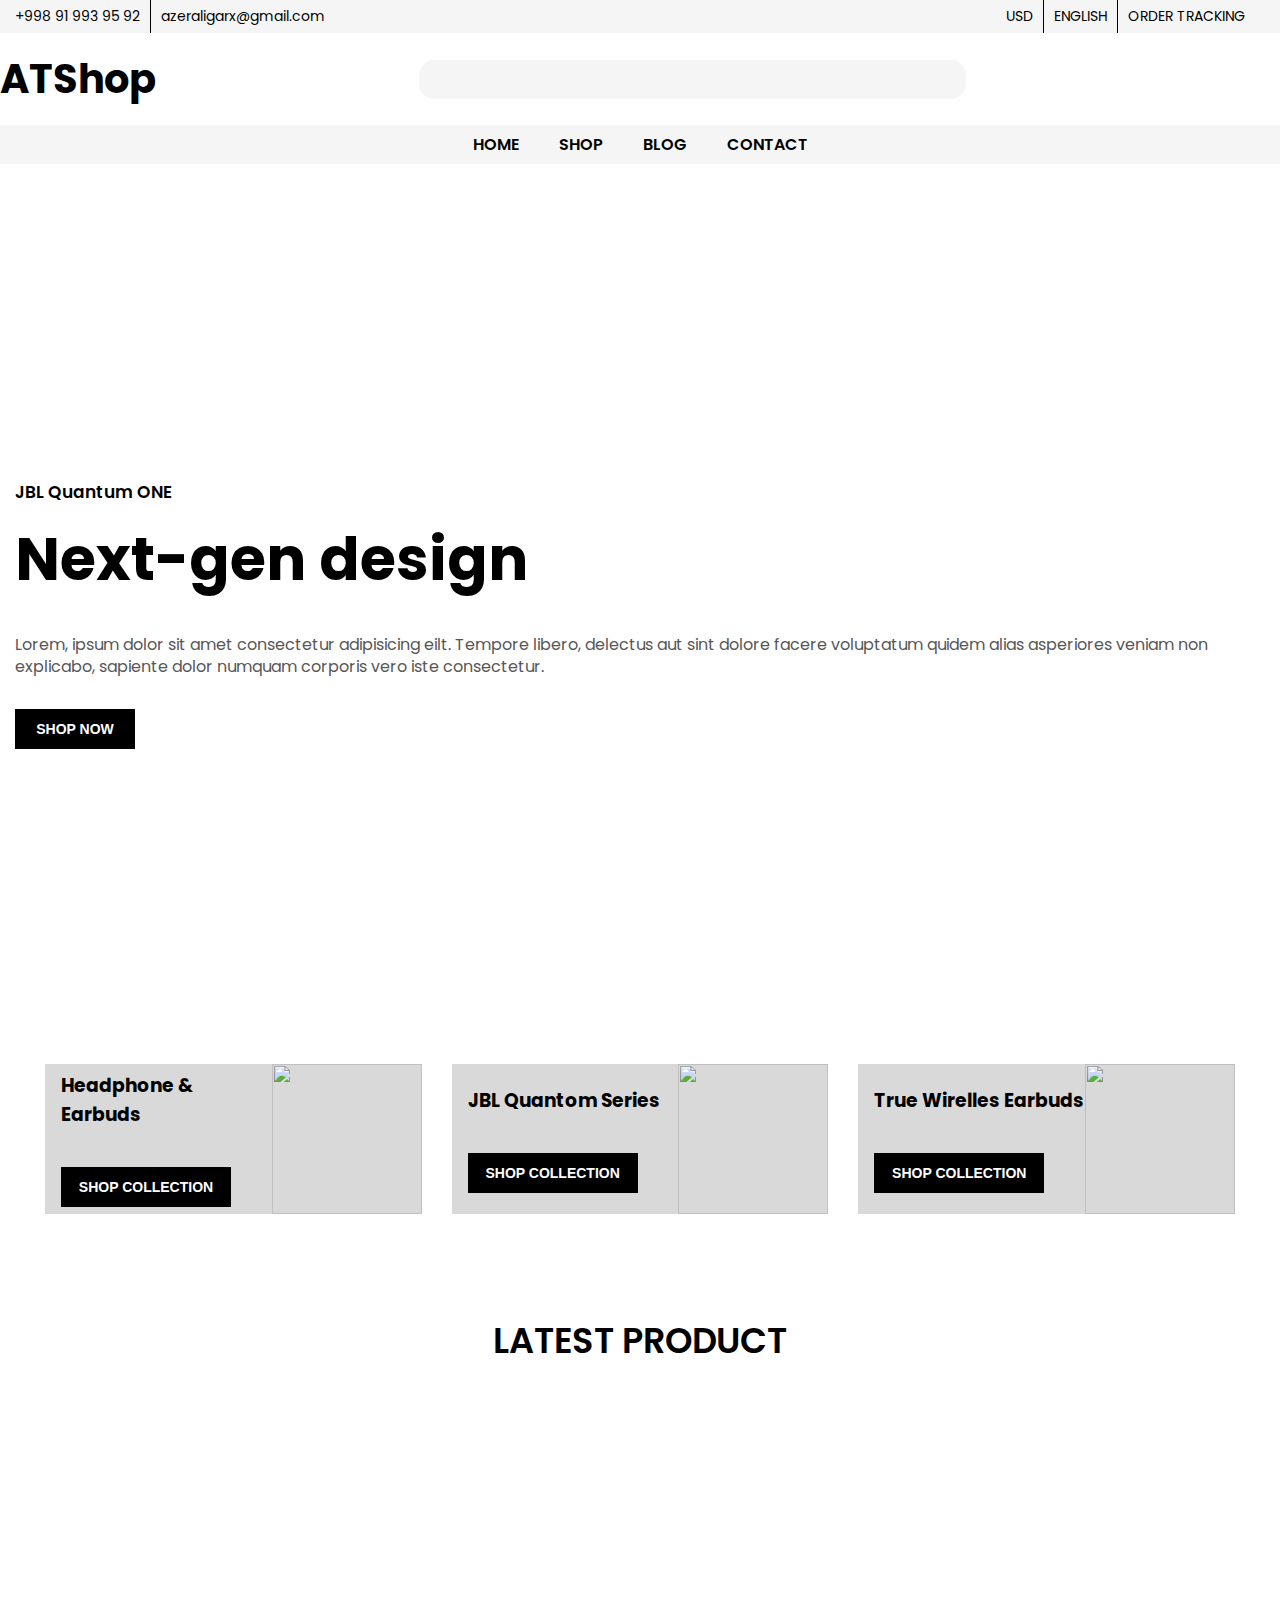
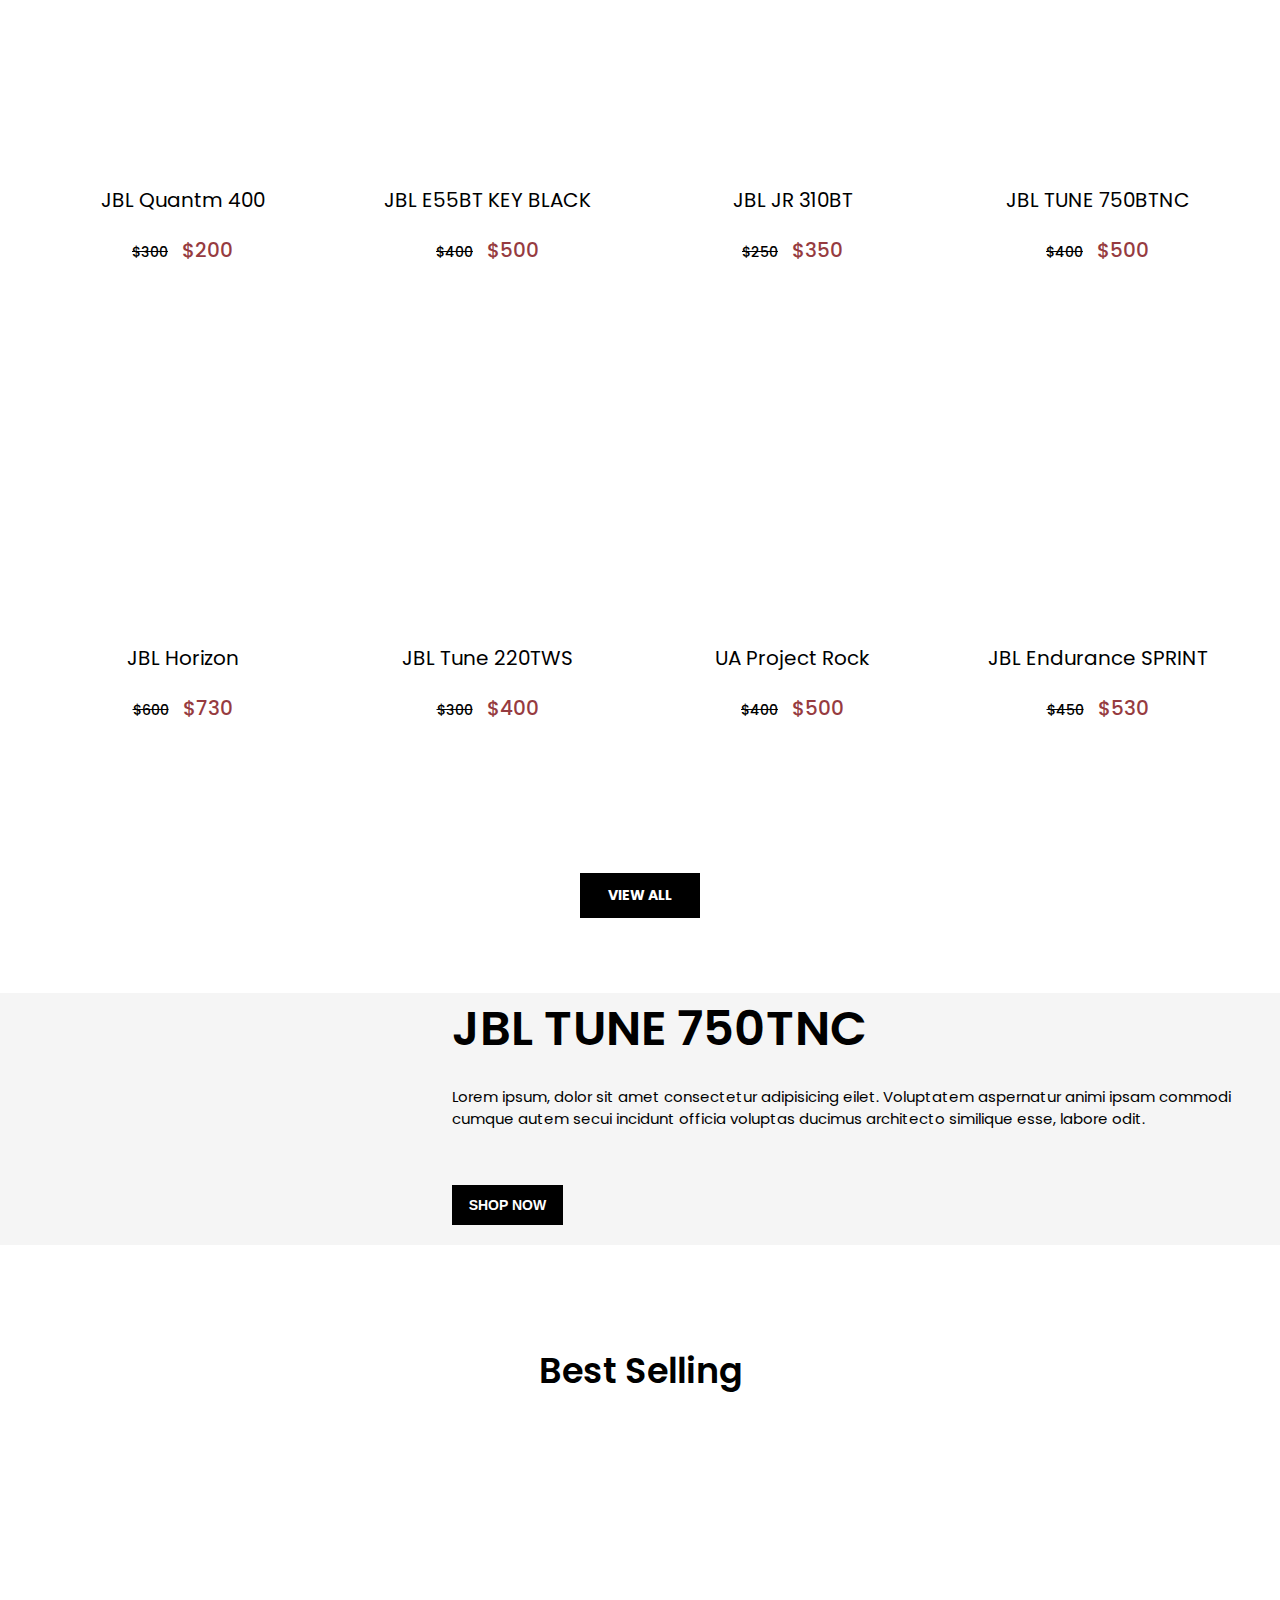
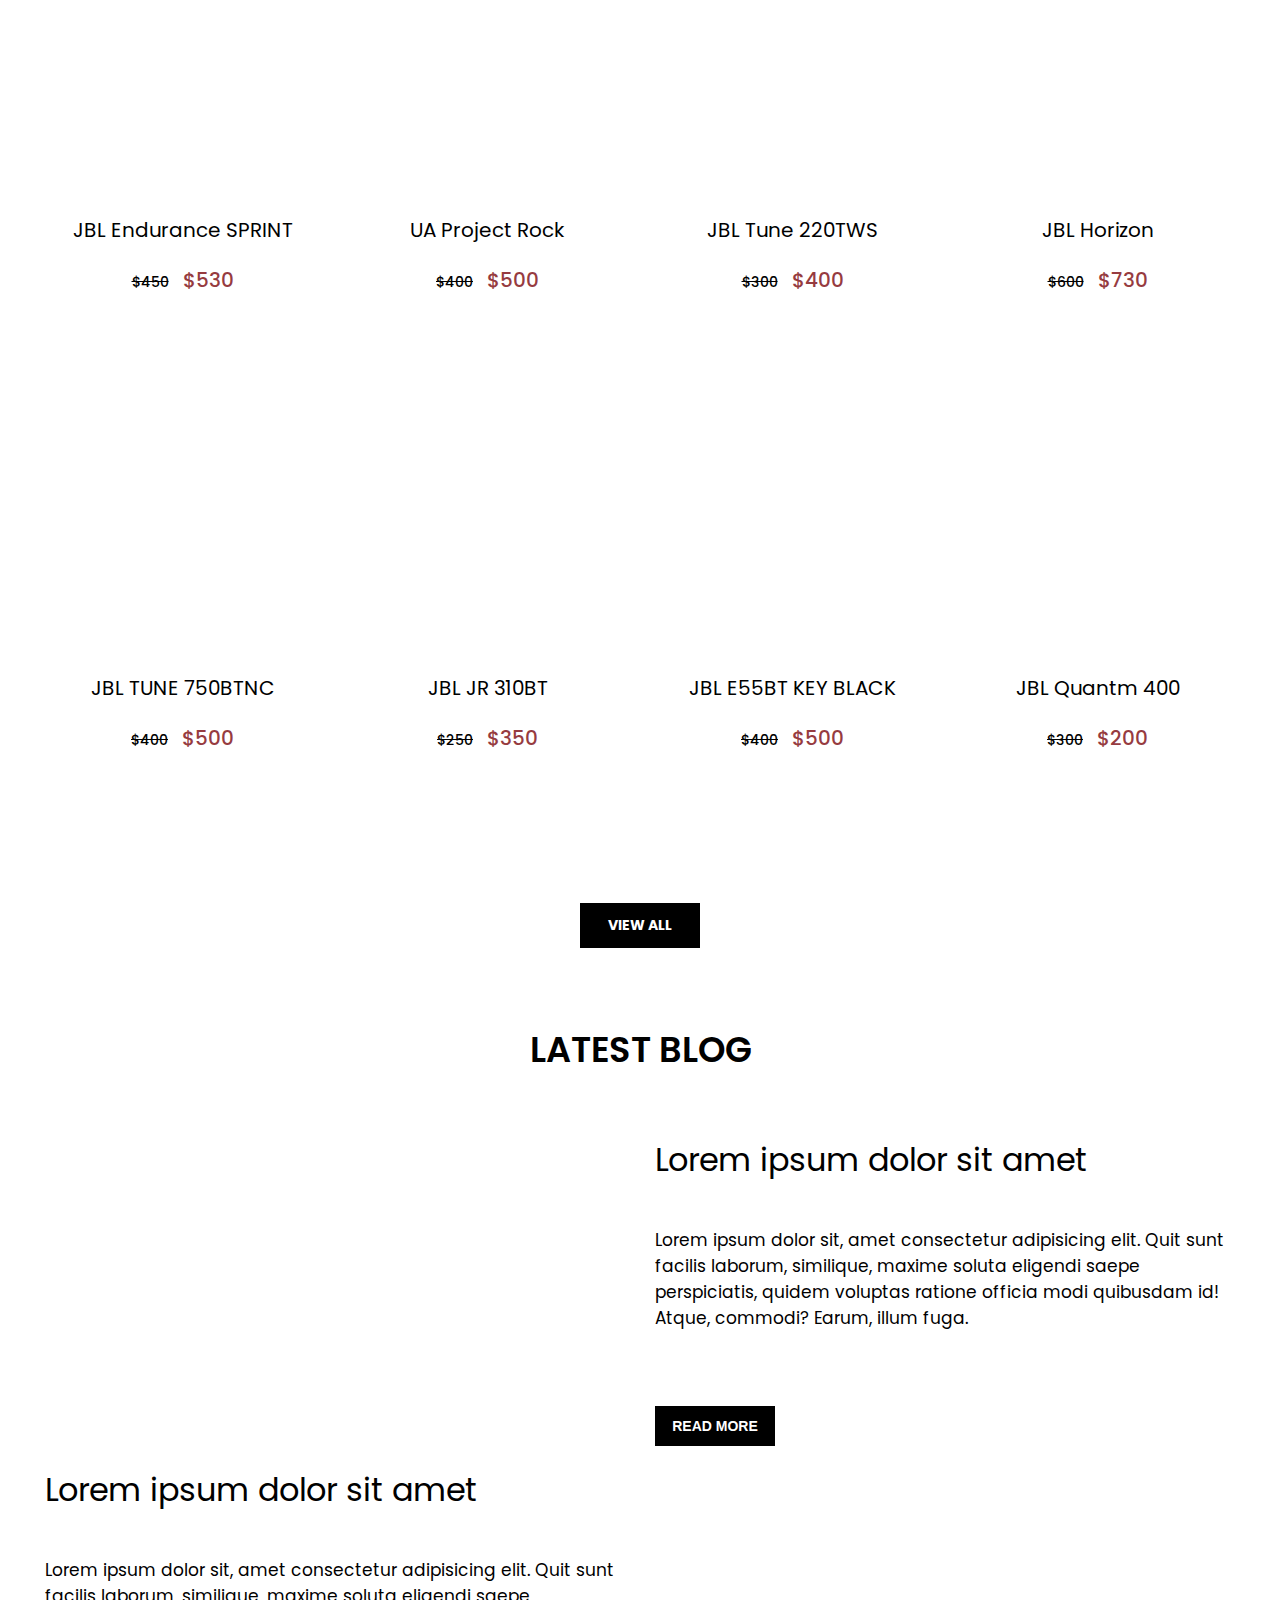
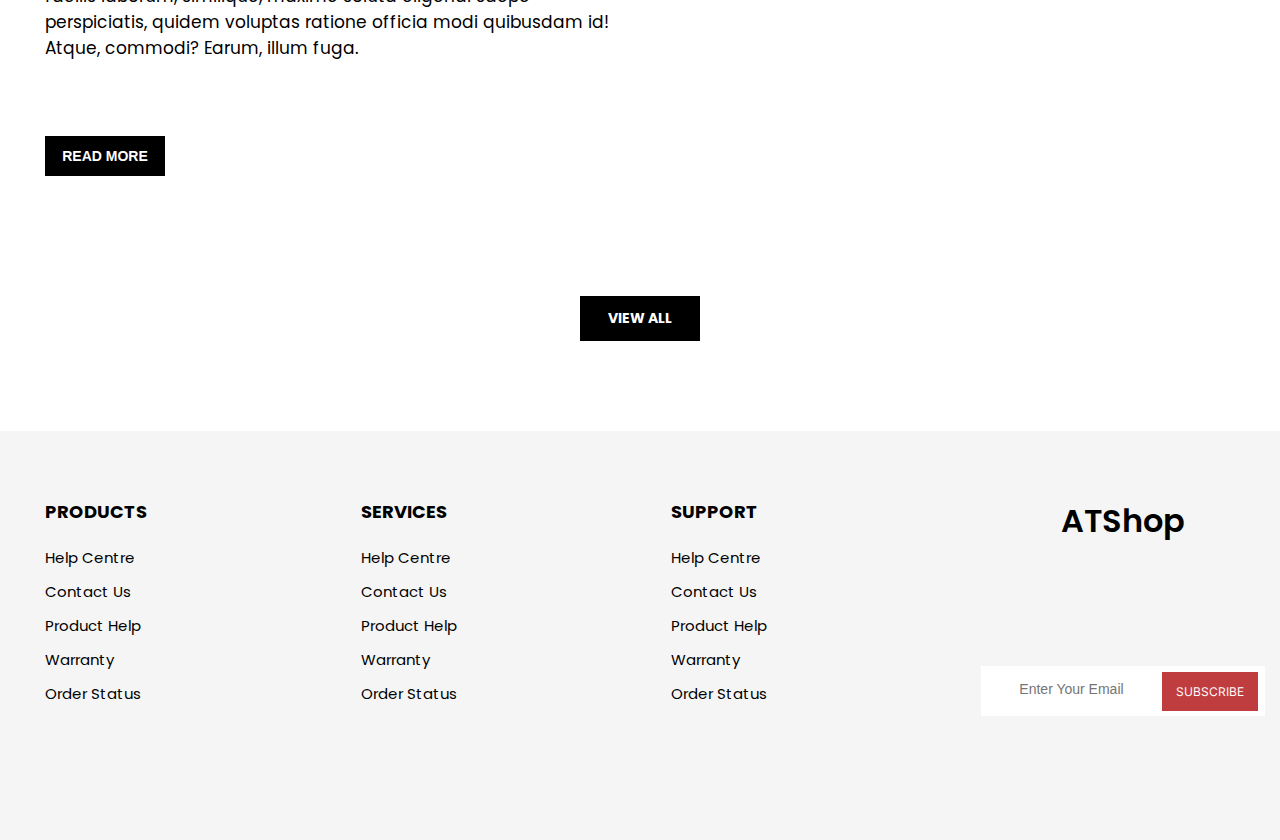
==== commit 797c3908: "Pages html end" ====
--- a/index.html
+++ b/index.html
@@ -271,16 +271,16 @@
                             <p>Lorem ipsum, dolor sit amet consectetur adipisicing eilet. Voluptatem aspernatur animi
                                 ipsam commodi cumque autem secui incidunt officia voluptas ducimus architecto
                                 similique esse, labore odit.</p>
-                            <button class="btn-flat">SHOP NOW</button>
-                        </div>
-                    </div>
-                </div>
-            </div>
-        </section>
-        <!-- ------------------- Product start --------------------- -->
+                            <button  ><a href="pages/product.html" class=" btn-flat">SHOP NOW</a>  </button>
+                        </div>
+                    </div>
+                </div>
+            </div>
+        </section>
+        <!-- ------------------- Best selling start --------------------- -->
         <section class="product">
             <div class="container">
-                <h2 class="product__title title">LATEST PRODUCT</h2>
+                <h2 class="product__title title">Best Selling</h2>
                 <div class="row" id="best-product">
                     <div class="col-3">
                         <div class="product__card">
--- a/css/style.css
+++ b/css/style.css
@@ -509,6 +509,16 @@
     margin: 21px 0 55px;
 }
 
+.headphone__desc button{
+    border: none;
+}
+
+.headphone__desc button a{
+    padding: 10px 15px;
+    
+}
+
+
 /* ----------------------------------- Blog start ----------------------------- */
 .blog {
     margin-bottom: 90px;
@@ -529,99 +539,6 @@
     display: flex;
     justify-content: center;
     margin-top: 100px;
-}
-
-/* zzzzzzzzzzzzzzzzzzzzzzzzzzzzzzzzzzzzzzzz = All product = zzzzzzzzzzzzzzzzzzzzzzzzzzzzzzzzzzzzzzzzzzzzzzzzzzzzzzzz */
-.allproduct {
-    margin-top: 23px;
-}
-.allproduct-menu {
-    display: flex;
-}
-
-.allproduct-menu li a{
-    color: var(--all-product);
-    padding: 10px;
-    font-size: 15px;
-}
-
-.allproduct-menu li a i {
-    color: #000;
-}
-
-
-/* =========================================All product images========================== */
-.allproduct__banner {
-    width: 420px;
-}
-
-.allproduct__images {
-    display: flex;
-    flex-direction: column;
-    justify-content: center;
-}
-.allproduct__img {
-    width: 80px;
-    height: 90px;
-    border: 1px solid var(--grey);
-    margin: 0 15px;
-    object-fit: cover;
-}
-
-.allproduct__imgs {
-    display: flex;
-}
-
-/* =========================================allproduct right====================== */
-.allproduct__main-title {
-    font-size: 25px;
-    font-weight: 500;
-    margin-bottom: 25px;
-}
-.reted {
-    margin-bottom: 34px;
-}
-.reted i {
-    color: #FFC700;
-}
-
-.allproduct__main-title2 {
-    font-size: 17px;
-    font-weight: 500;
-    color:#7C7B7B;
-    margin-bottom: 25px;
-}
-
-.allproduct__main-title2 span {
-    color: var(--black);
-}
-
-.allproduct__main-text {
-    font-size: 16px;
-    color: var(--black);
-    margin-bottom: 23px;
-}
-
-.allproduct__main-txt {
-    font-size: 29px;
-    color: #D94242;
-    margin-bottom: 30px;
-}
-
-.allproduct__right-btns {
-    display: flex;
-    align-items: center;
-    column-gap: 12px;
-    margin-bottom: 30px;
-}
-
-.allproduct__right-btns button {
-    width: 29px;
-    height: 29px;
-    background: var(--grey);
-    border: none;
-    border-radius: 50%;
-    font-size: 25px;
 }
 
 /* ======================== Footer section start ========================== */
@@ -697,4 +614,208 @@
    font-size: 12px;
    font-weight: 400;
    text-transform: uppercase;
+}
+
+/* zzzzzzzzzzzzzzzzzzzzzzzzzzzzzzzzzzzzzzzz = All product = zzzzzzzzzzzzzzzzzzzzzzzzzzzzzzzzzzzzzzzzzzzzzzzzzzzzzzzz */
+.allproduct {
+    margin-top: 23px;
+}
+.allproduct-menu {
+    display: flex;
+}
+
+.allproduct-menu li a{
+    color: var(--all-product);
+    padding: 10px;
+    font-size: 15px;
+}
+
+.allproduct-menu li a i {
+    color: #000;
+}
+
+
+/* =========================================All product images========================== */
+.allproduct__banner {
+    width: 420px;
+}
+
+.allproduct__images {
+    display: flex;
+    flex-direction: column;
+    justify-content: center;
+}
+.allproduct__img {
+    width: 80px;
+    height: 90px;
+    border: 1px solid var(--grey);
+    margin: 0 15px;
+    object-fit: cover;
+}
+
+.allproduct__imgs {
+    display: flex;
+}
+
+/* =========================================allproduct right====================== */
+.allproduct__main-title {
+    font-size: 25px;
+    font-weight: 500;
+    margin-bottom: 25px;
+}
+.reted {
+    margin-bottom: 34px;
+}
+.reted i {
+    color: #FFC700;
+   
+}
+
+.allproduct__main-title2 {
+    font-size: 17px;
+    font-weight: 500;
+    color:#7C7B7B;
+    margin-bottom: 25px;
+}
+
+.allproduct__main-title2 span {
+    color: var(--black);
+}
+
+.allproduct__main-text {
+    font-size: 16px;
+    color: var(--black);
+    margin-bottom: 23px;
+}
+
+.allproduct__main-txt {
+    font-size: 29px;
+    color: #D94242;
+    margin-bottom: 30px;
+}
+
+.allproduct__right-btns {
+    display: flex;
+    align-items: center;
+    column-gap: 12px;
+    margin-bottom: 30px;
+}
+
+.allproduct__right-btns button {
+    width: 29px;
+    height: 29px;
+    background: var(--grey);
+    border: none;
+    border-radius: 50%;
+    font-size: 25px;
+}
+
+.star:hover {
+    background: yellow;
+}
+
+.allproducts__txt1{
+    font-weight: 400;
+    font-size: 16px;
+    line-height: 24px;
+    margin: 133px 0 88px;
+}
+
+.allproducts__txt2{
+    font-weight: 400;
+    font-size: 18px;
+    line-height: 27px;
+}
+
+
+.allproducts__title{
+    font-weight: 300;
+    font-size: 20px;
+    line-height: 30px;
+    margin: 140px 0 39px;
+}
+
+.allproducts__btn{
+    text-align: center;
+}
+
+
+/* ================================ Review section start ======================= */
+
+.review__boxes{
+    margin: 48px 0;
+}
+
+.review__boxes-title{
+    font-family: var(--Poppins);
+    font-weight: 500;
+    font-size: 22px;
+    margin-bottom:  17px;
+}
+
+.review__img{
+    margin-right: 19px;
+    max-width: 59px;
+    width: 100%;
+    height: 59px;
+   
+}
+
+.review__tile{
+    font-family: var(--Poppins);
+    font-size: 18px;
+    font-weight: 400;
+}
+
+.review__box-txt{
+    font-family: var(--Poppins);
+    font-size: 20px;
+    font-weight: 300;
+    line-height: 30px;
+    color: var(--all-product);
+    margin: 25px 0 43px;
+}
+
+.review__pages{
+    justify-content: right;
+   
+}
+
+.pages__list{
+    align-items: center;
+}
+
+.pages__controller{
+    font-size: 16px;
+    margin: 0 21px 0;
+    color: var(--all-product);
+    background: none;
+    border: none;
+    padding: 10px;
+    
+}
+
+.pages__controller:hover{
+    background: var(--all-product);
+    color: var(--white);
+    border: 30px;
+    cursor: pointer;
+
+
+}
+
+
+.pages__link{
+    font-size: 22px;
+    font-family: var(--Poppins);
+    font-weight: 400;
+    color: var(--all-product);
+    line-height: 33px;
+    padding: 1px 14px;
+}
+
+.pages__link:hover{
+    background: var(--all-product);
+    color: var(--white);
+    
 }